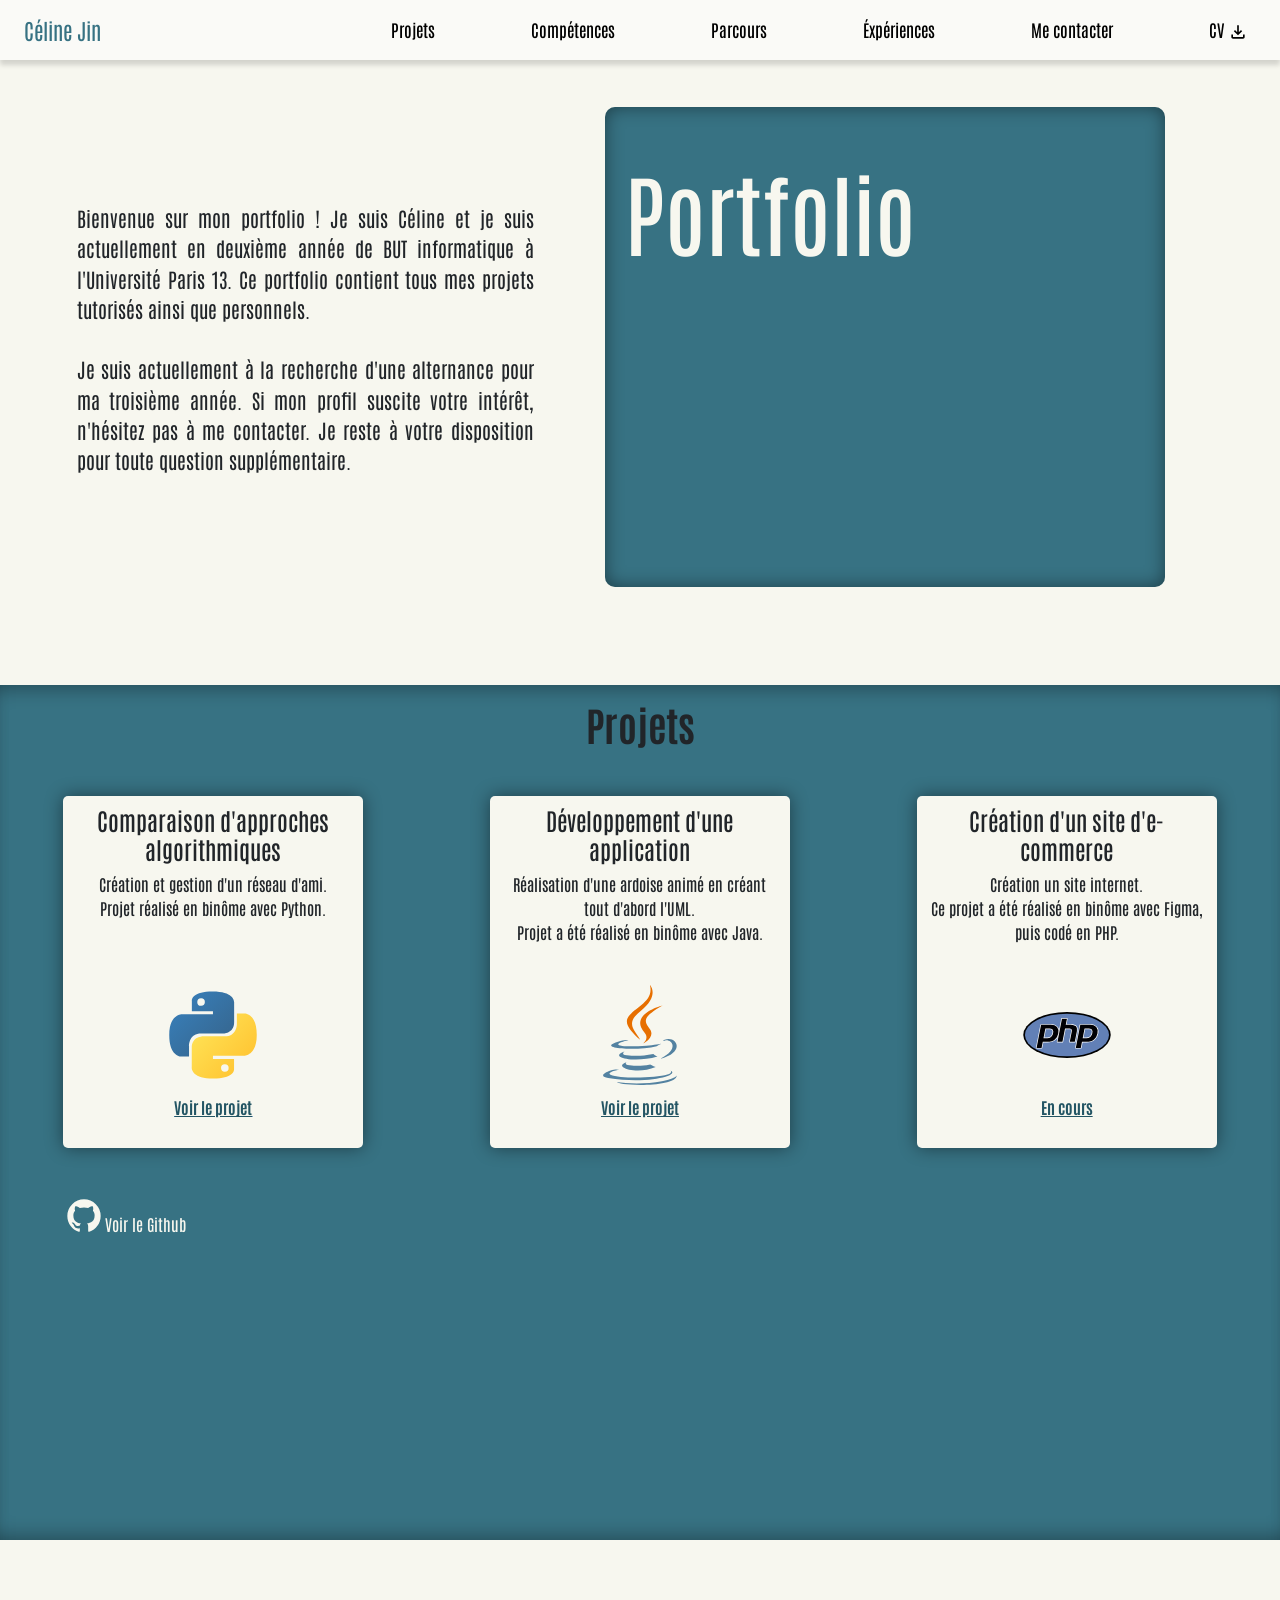
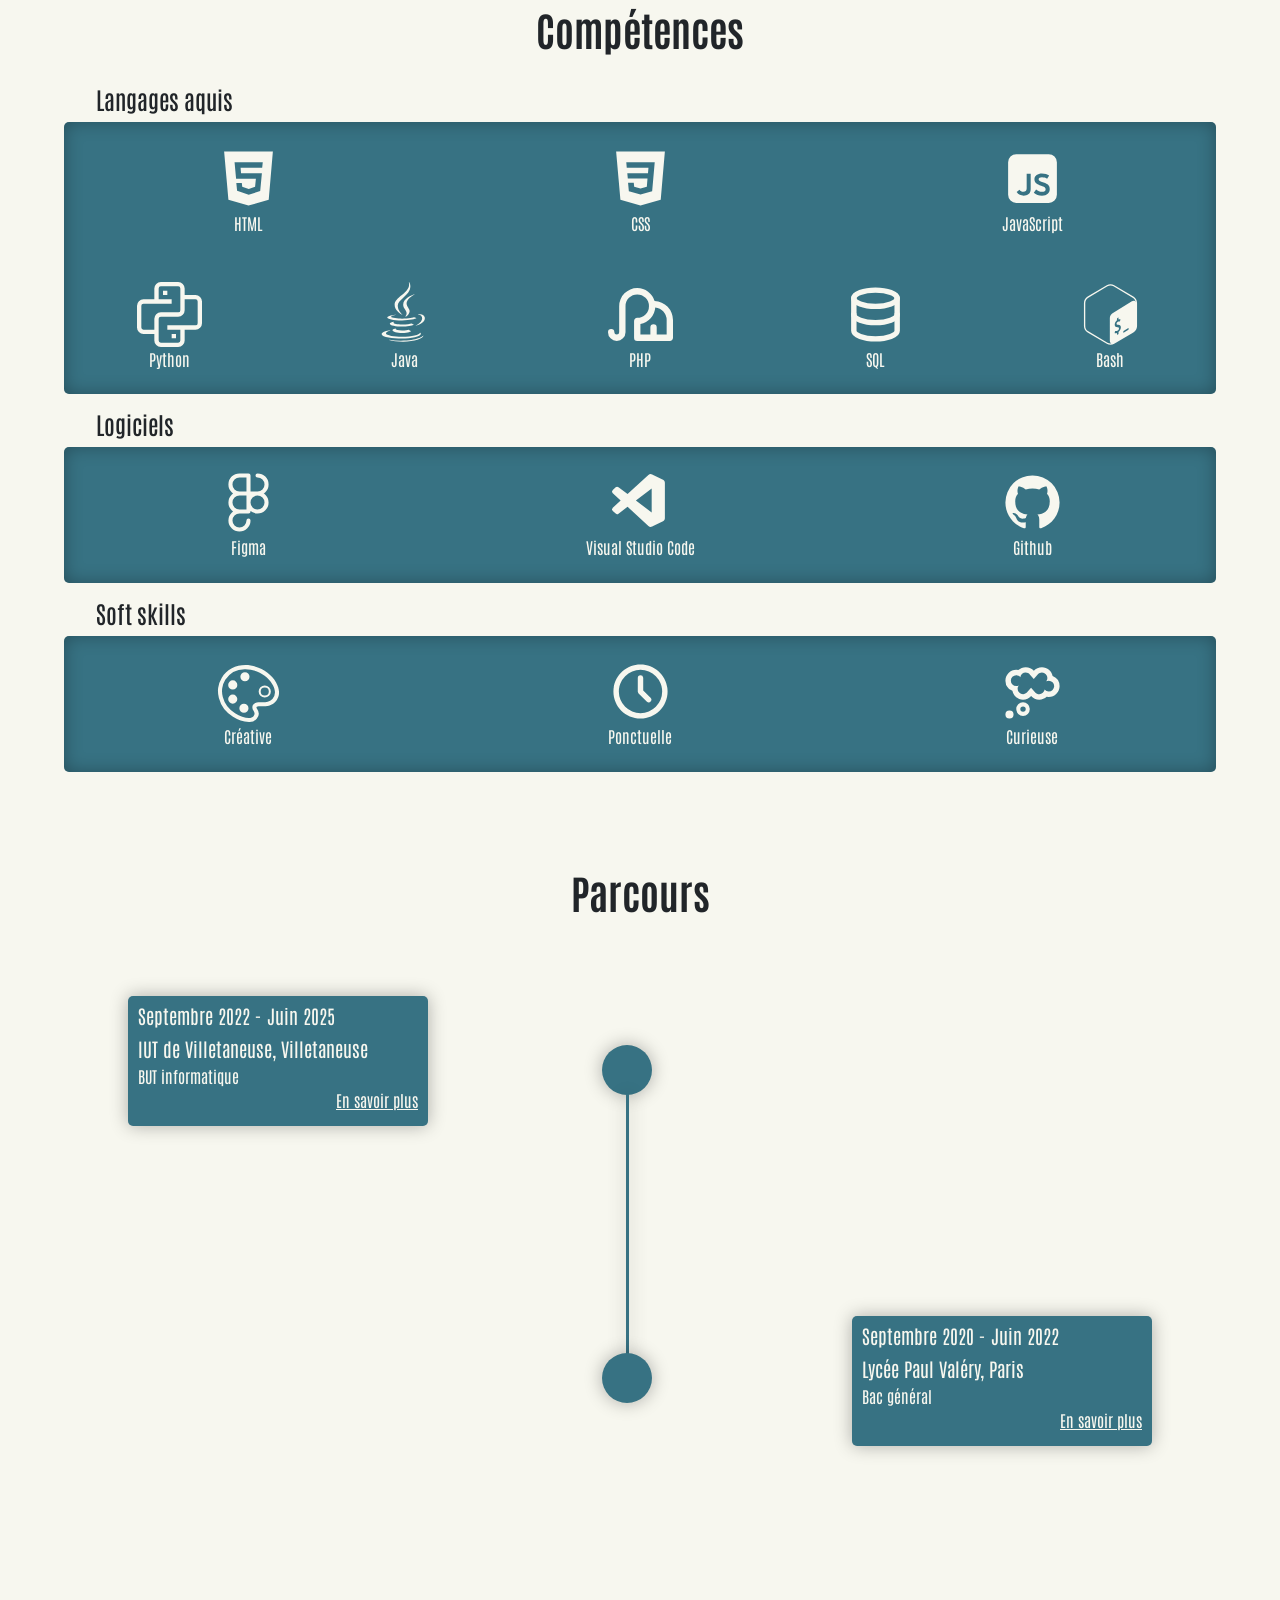
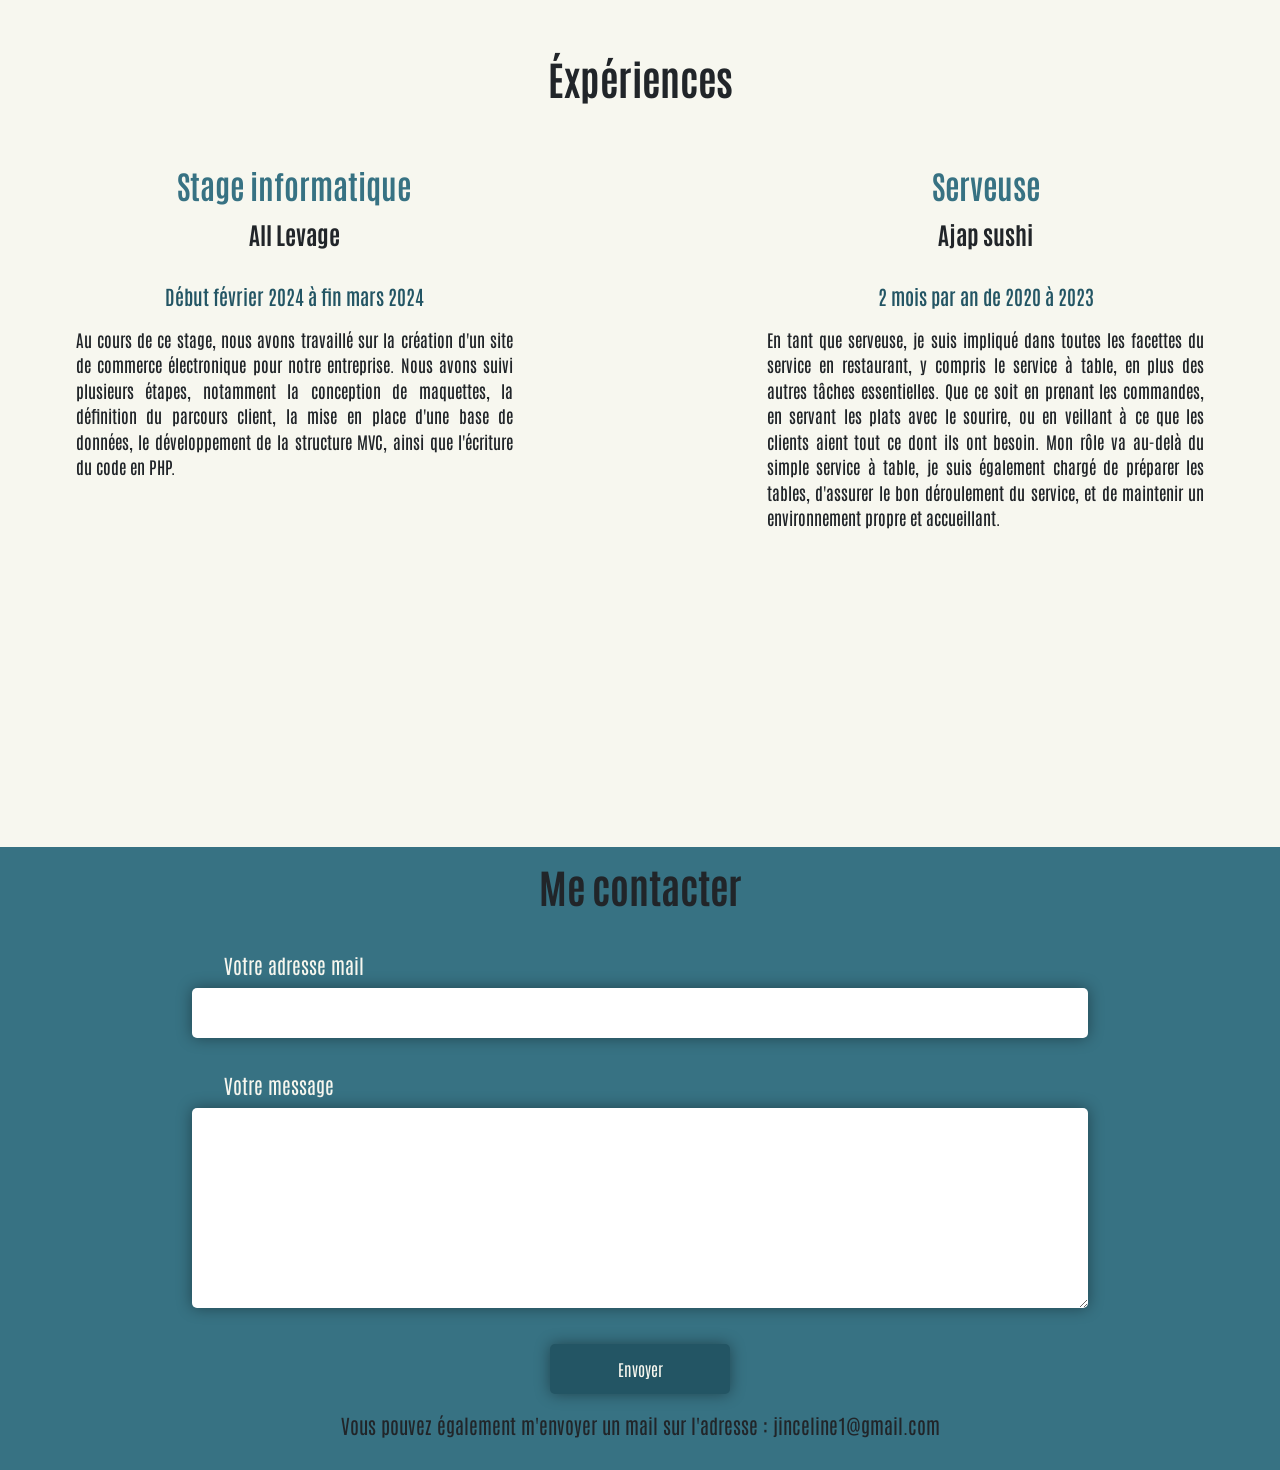
==== index.html @ 1d84874c "Rename portfolio.html to index.html" ====
<!DOCTYPE html>
<html lang="fr">

<head>
    <meta charset="UTF-8">
    <meta name="viewport" content="width=device-width, initial-scale=1.0">
    <link href="https://cdn.jsdelivr.net/npm/bootstrap@5.3.3/dist/css/bootstrap.min.css" rel="stylesheet" integrity="sha384-QWTKZyjpPEjISv5WaRU9OFeRpok6YctnYmDr5pNlyT2bRjXh0JMhjY6hW+ALEwIH" crossorigin="anonymous">
    <link rel="stylesheet" href="Content/style.css">

    <title>Portfolio Céline Jin</title>
    
</head>
<body>
    
<nav class="navbar navbar-expand-lg fixed-top">
    <a href="#top" class="navbar-brand custom-brand">Céline Jin</a>

    <button class="navbar-toggler custom-toggler" type="button" data-bs-toggle="collapse" data-bs-target="#navbarNav" aria-controls="navbarNav" aria-expanded="false" aria-label="Toggle navigation">
        <span class="navbar-toggler-icon"></span>
    </button>

    <div class="collapse navbar-collapse" id="navbarNav">
        <ul class="navbar-nav ms-auto">
            <li class="nav-item">
                <a href="#projects" class="nav-link">Projets</a>
            </li>
            <li class="nav-item">
                <a href="#skills" class="nav-link" >Compétences</a>
            </li>
            <li class="nav-item">
                <a href="#career" class="nav-link">Parcours</a>
            </li>
            <li class="nav-item">
                <a href="#exp" class="nav-link">Éxpériences</a>
            </li>
            <li class="nav-item">
                <a href="#contact" class="nav-link">Me contacter</a>
            </li>
            <li class="nav-item download-cv">
                <a href="Content/cv/CV_CelineJin_BUT_informatique" class="nav-link" download>
                    CV
                    <svg xmlns="http://www.w3.org/2000/svg" viewBox="0 0 24 24" width="20" height="20">
                        <path fill="black" d="m12 16l-5-5l1.4-1.45l2.6 2.6V4h2v8.15l2.6-2.6L17 11zm-6 4q-.825 0-1.412-.587T4 18v-3h2v3h12v-3h2v3q0 .825-.587 1.413T18 20z"/>
                    </svg>
                </a>
            </li>
        </ul>
    </div>
</nav>

    <div class="container-fluid">
        <div id="top"></div>
        <div class="container-about-me">
            <p>Bienvenue sur mon portfolio ! Je suis Céline et je suis actuellement en deuxième année de BUT informatique à l'Université Paris 13. Ce portfolio contient tous mes projets tutorisés ainsi que personnels.<br>
                <br>Je suis actuellement à la recherche d'une alternance pour ma troisième année. Si mon profil suscite votre intérêt, n'hésitez pas à me contacter. Je reste à votre disposition pour toute question supplémentaire.
            </p>
            <div class="deco">
                <h1>Portfolio</h1>
            </div>
        </div>
        <div id="projects"></div>
        <div class="container-projects">
            <h1 class="container-title">Projets</h1>
            <div class="projects">
                <div class="SAE102">
                    <div class="title">
                        <h4>Comparaison d'approches algorithmiques</h4>
                        <p>Création et gestion d'un réseau d'ami.
                            <br> Projet réalisé en binôme avec Python.
                        </p>
                    </div>
                    <div class="project-link">
                        <a href="https://github.com/Psynona/SAE102" target="_blank">
                            <svg xmlns="http://www.w3.org/2000/svg" viewBox="0 0 32 32" width="100"><defs><linearGradient id="vscodeIconsFileTypePython0" x1="-133.268" x2="-133.198" y1="-202.91" y2="-202.84" gradientTransform="matrix(189.38 0 0 189.81 25243.061 38519.17)" gradientUnits="userSpaceOnUse"><stop offset="0" stop-color="#387eb8"/><stop offset="1" stop-color="#366994"/></linearGradient><linearGradient id="vscodeIconsFileTypePython1" x1="-133.575" x2="-133.495" y1="-203.203" y2="-203.133" gradientTransform="matrix(189.38 0 0 189.81 25309.061 38583.42)" gradientUnits="userSpaceOnUse"><stop offset="0" stop-color="#ffe052"/><stop offset="1" stop-color="#ffc331"/></linearGradient></defs><path fill="url(#vscodeIconsFileTypePython0)" d="M15.885 2.1c-7.1 0-6.651 3.07-6.651 3.07v3.19h6.752v1H6.545S2 8.8 2 16.005s4.013 6.912 4.013 6.912H8.33v-3.361s-.13-4.013 3.9-4.013h6.762s3.772.06 3.772-3.652V5.8s.572-3.712-6.842-3.712Zm-3.732 2.137a1.214 1.214 0 1 1-1.183 1.244v-.02a1.214 1.214 0 0 1 1.214-1.214Z"/><path fill="url(#vscodeIconsFileTypePython1)" d="M16.085 29.91c7.1 0 6.651-3.08 6.651-3.08v-3.18h-6.751v-1h9.47S30 23.158 30 15.995s-4.013-6.912-4.013-6.912H23.64V12.4s.13 4.013-3.9 4.013h-6.765S9.2 16.356 9.2 20.068V26.2s-.572 3.712 6.842 3.712h.04Zm3.732-2.147A1.214 1.214 0 1 1 21 26.519v.03a1.214 1.214 0 0 1-1.214 1.214z"/></svg>                            <p>Voir le projet</p>
                        </a>
                    </div>
                </div>
                <div class="SAE201">
                    <div class="title">
                        <h4>Développement d'une application</h4>
                        <p>Réalisation d'une ardoise animé en créant tout d'abord l'UML.
                            <br>Projet a été réalisé en binôme avec Java.
                        </p>
                    </div>
                    <div class="project-link">
                        <a href="https://github.com/Psynona/SAE201" target="_blank">
                            <svg xmlns="http://www.w3.org/2000/svg" viewBox="0 0 256 346" width="100" height="100"><path fill="#5382a1" d="M82.554 267.473s-13.198 7.675 9.393 10.272c27.369 3.122 41.356 2.675 71.517-3.034c0 0 7.93 4.972 19.003 9.279c-67.611 28.977-153.019-1.679-99.913-16.517m-8.262-37.814s-14.803 10.958 7.805 13.296c29.236 3.016 52.324 3.263 92.276-4.43c0 0 5.526 5.602 14.215 8.666c-81.747 23.904-172.798 1.885-114.296-17.532"/><path fill="#e76f00" d="M143.942 165.515c16.66 19.18-4.377 36.44-4.377 36.44s42.301-21.837 22.874-49.183c-18.144-25.5-32.059-38.172 43.268-81.858c0 0-118.238 29.53-61.765 94.6"/><path fill="#5382a1" d="M233.364 295.442s9.767 8.047-10.757 14.273c-39.026 11.823-162.432 15.393-196.714.471c-12.323-5.36 10.787-12.8 18.056-14.362c7.581-1.644 11.914-1.337 11.914-1.337c-13.705-9.655-88.583 18.957-38.034 27.15c137.853 22.356 251.292-10.066 215.535-26.195M88.9 190.48s-62.771 14.91-22.228 20.323c17.118 2.292 51.243 1.774 83.03-.89c25.978-2.19 52.063-6.85 52.063-6.85s-9.16 3.923-15.787 8.448c-63.744 16.765-186.886 8.966-151.435-8.183c29.981-14.492 54.358-12.848 54.358-12.848m112.605 62.942c64.8-33.672 34.839-66.03 13.927-61.67c-5.126 1.066-7.411 1.99-7.411 1.99s1.903-2.98 5.537-4.27c41.37-14.545 73.187 42.897-13.355 65.647c0 .001 1.003-.895 1.302-1.697"/><path fill="#e76f00" d="M162.439.371s35.887 35.9-34.037 91.101c-56.071 44.282-12.786 69.53-.023 98.377c-32.73-29.53-56.75-55.526-40.635-79.72C111.395 74.612 176.918 57.393 162.439.37"/><path fill="#5382a1" d="M95.268 344.665c62.199 3.982 157.712-2.209 159.974-31.64c0 0-4.348 11.158-51.404 20.018c-53.088 9.99-118.564 8.824-157.399 2.421c.001 0 7.95 6.58 48.83 9.201"/></svg>
                            <p>Voir le projet</p>
                        </a>
                    </div>
                </div>
                <div class="allLevage">
                    <div class="title">
                        <h4>Création d'un site d'e-commerce</h4>
                        <p>Création un site internet. 
                            <br>Ce projet a été réalisé en binôme avec Figma, puis codé en PHP.
                        </p>
                    </div>
                    <div class="project-link">
                            <svg xmlns="http://www.w3.org/2000/svg" viewBox="0 0 32 32" width="100"><defs><radialGradient id="vscodeIconsFileTypePhp0" cx="-16.114" cy="20.532" r="18.384" gradientTransform="translate(26.52 -9.307)" gradientUnits="userSpaceOnUse"><stop offset="0" stop-col text-centeror="#fff"/><stop offset=".5" stop-col text-centeror="#4c6b96"/><stop offset="1" stop-col text-centeror="#231f20"/></radialGradient></defs><ellipse cx="16" cy="16" fill="url(#vscodeIconsFileTypePhp0)" rx="14" ry="7.365"/><ellipse cx="16" cy="16" fill="#6280b6" rx="13.453" ry="6.818"/><path fill="#fff" d="m18.725 18.2l.667-3.434a1.752 1.752 0 0 0-.372-1.719a2.929 2.929 0 0 0-2-.525h-1.153l.331-1.7a.219.219 0 0 0-.215-.26h-1.6a.219.219 0 0 0-.215.177l-.709 3.646a2.051 2.051 0 0 0-.477-1.054a2.783 2.783 0 0 0-2.2-.807H7.7a.219.219 0 0 0-.215.177l-1.434 7.38a.219.219 0 0 0 .215.26h1.603a.219.219 0 0 0 .215-.177l.347-1.785h1.2a5.167 5.167 0 0 0 1.568-.2a3.068 3.068 0 0 0 1.15-.689a3.538 3.538 0 0 0 .68-.844l-.287 1.475a.219.219 0 0 0 .215.26h1.6a.219.219 0 0 0 .215-.177l.787-4.051h1.094c.466 0 .6.093.64.133s.1.165.025.569l-.635 3.265a.219.219 0 0 0 .215.26h1.62a.219.219 0 0 0 .207-.18m-7.395-2.834a1.749 1.749 0 0 1-.561 1.092a2.171 2.171 0 0 1-1.315.321h-.712l.515-2.651h.921c.677 0 .949.145 1.059.266a1.181 1.181 0 0 1 .093.972m14.216-2.034a2.783 2.783 0 0 0-2.2-.807h-3.091a.219.219 0 0 0-.215.177l-1.434 7.38a.219.219 0 0 0 .215.26h1.608a.219.219 0 0 0 .215-.177l.347-1.785h1.2a5.167 5.167 0 0 0 1.568-.2a3.068 3.068 0 0 0 1.15-.689a3.425 3.425 0 0 0 1.076-1.927a2.512 2.512 0 0 0-.439-2.232m-1.667 2.034a1.749 1.749 0 0 1-.561 1.092a2.171 2.171 0 0 1-1.318.32h-.71l.515-2.651h.921c.677 0 .949.145 1.059.266a1.181 1.181 0 0 1 .094.973"/><path fill="#000004" d="M10.178 13.908a1.645 1.645 0 0 1 1.221.338a1.34 1.34 0 0 1 .145 1.161a1.945 1.945 0 0 1-.642 1.223a2.361 2.361 0 0 1-1.448.37h-.978l.6-3.089Zm-3.917 6.216h1.608l.381-1.962h1.377a4.931 4.931 0 0 0 1.5-.191a2.84 2.84 0 0 0 1.07-.642a3.207 3.207 0 0 0 1.01-1.808a2.3 2.3 0 0 0-.385-2.044a2.568 2.568 0 0 0-2.035-.732H7.7Zm8.126-9.342h1.6l-.387 1.962h1.421a2.767 2.767 0 0 1 1.85.468a1.548 1.548 0 0 1 .305 1.516l-.667 3.434H16.89l.635-3.265a.886.886 0 0 0-.08-.76a1.121 1.121 0 0 0-.8-.2H15.37l-.822 4.228h-1.6Zm8.34 3.126a1.645 1.645 0 0 1 1.221.338a1.34 1.34 0 0 1 .145 1.161a1.945 1.945 0 0 1-.642 1.223A2.361 2.361 0 0 1 22 17h-.978l.6-3.089Zm-3.917 6.216h1.608l.381-1.962h1.377a4.931 4.931 0 0 0 1.5-.191a2.84 2.84 0 0 0 1.07-.642a3.207 3.207 0 0 0 1.01-1.808a2.3 2.3 0 0 0-.385-2.044a2.568 2.568 0 0 0-2.035-.732h-3.092Z"/></svg>
                            <p>En cours</p>
                    </div>
                </div>
            </div>
            <div class="container-github">
                <svg xmlns="http://www.w3.org/2000/svg" viewBox="0 0 24 24" width="40" height="40">
                    <path fill="#F7F7EF" d="M12 2A10 10 0 0 0 2 12c0 4.42 2.87 8.17 6.84 9.5c.5.08.66-.23.66-.5v-1.69c-2.77.6-3.36-1.34-3.36-1.34c-.46-1.16-1.11-1.47-1.11-1.47c-.91-.62.07-.6.07-.6c1 .07 1.53 1.03 1.53 1.03c.87 1.52 2.34 1.07 2.91.83c.09-.65.35-1.09.63-1.34c-2.22-.25-4.55-1.11-4.55-4.92c0-1.11.38-2 1.03-2.71c-.1-.25-.45-1.29.1-2.64c0 0 .84-.27 2.75 1.02c.79-.22 1.65-.33 2.5-.33c.85 0 1.71.11 2.5.33c1.91-1.29 2.75-1.02 2.75-1.02c.55 1.35.2 2.39.1 2.64c.65.71 1.03 1.6 1.03 2.71c0 3.82-2.34 4.66-4.57 4.91c.36.31.69.92.69 1.85V21c0 .27.16.59.67.5C19.14 20.16 22 16.42 22 12A10 10 0 0 0 12 2"/>
                </svg>
                <p>Voir le Github</p>
            </div>
        </div>
        <!--Skills-->
        <div id="skills"></div>
        <div class="container-skills">
            <h1 class="container-title">Compétences</h1>
            <!--Langages aquis-->
            <div class="langages">
                <h4 class="skill-title">Langages aquis</h4>
                <div class="icon-skill">
                    <div class="row font icons">
                        <div class="col text-center html">
                            <svg xmlns="http://www.w3.org/2000/svg" viewBox="0 0 24 24" width="65"><path fill="#F7F7EF" d="m3 2l1.578 17.824L12 22l7.467-2.175L21 2zm14.049 6.048H9.075l.172 2.016h7.697l-.626 6.565l-4.246 1.381l-4.281-1.455l-.288-2.932h2.024l.16 1.411l2.4.815l2.346-.763l.297-3.005H7.416l-.562-6.05h10.412z"/></svg>                            
                            <p>HTML</p>
                        </div>
                        <div class="col text-center css">
                            <svg xmlns="http://www.w3.org/2000/svg" viewBox="0 0 24 24" width="65"><path fill="#F7F7EF" d="m3 2l1.578 17.834L12 22l7.468-2.165L21 2zm13.3 14.722l-4.293 1.204H12l-4.297-1.204l-.297-3.167h2.108l.15 1.526l2.335.639l2.34-.64l.245-3.05h-7.27l-.187-2.006h7.64l.174-2.006H6.924l-.176-2.006h10.506z"/></svg>
                            <p>CSS</p>
                        </div>
                        <div class="col text-center JS">
                            <svg xmlns="http://www.w3.org/2000/svg" viewBox="0 0 24 24" width="65"><path fill="#F7F7EF" d="M6 3a3 3 0 0 0-3 3v12a3 3 0 0 0 3 3h12a3 3 0 0 0 3-3V6a3 3 0 0 0-3-3zm7.334 13.055c.72.58 1.438.865 2.156.858c.44 0 .778-.08 1.012-.242a.75.75 0 0 0 .341-.66a.971.971 0 0 0-.34-.748c-.235-.205-.679-.41-1.332-.616c-.784-.227-1.39-.52-1.815-.88c-.418-.36-.63-.862-.638-1.507c0-.609.264-1.118.792-1.529c.514-.41 1.17-.616 1.97-.616c1.114 0 2.009.271 2.683.814l-.77 1.199a2.597 2.597 0 0 0-.935-.462a3.211 3.211 0 0 0-.946-.165c-.38 0-.685.07-.913.209c-.227.14-.34.323-.34.55c0 .25.139.462.417.638c.28.169.756.356 1.43.561c.814.242 1.394.565 1.738.968c.345.403.517.917.517 1.54c0 .638-.245 1.188-.737 1.65c-.484.455-1.188.693-2.112.715c-1.21 0-2.222-.363-3.036-1.089zm-5.53.638c.235.147.517.22.847.22c.345 0 .63-.099.858-.297c.227-.205.341-.561.341-1.067v-5.302h1.485v5.588c-.022.865-.271 1.489-.748 1.87a2.466 2.466 0 0 1-.891.484a3.296 3.296 0 0 1-.935.143c-.55 0-1.038-.095-1.463-.286c-.455-.205-.836-.568-1.144-1.089l1.034-.847c.19.257.396.451.616.583"/></svg>
                            <p>JavaScript</p>
                        </div>
                    </div>
                    <div class="row back icons ">
                        <div class="col text-center python">
                            <svg xmlns="http://www.w3.org/2000/svg" viewBox="0 0 15 15" width="65"><path fill="none" stroke="#F7F7EF" d="M6 2.5h1M4.5 4V1.5a1 1 0 0 1 1-1h4a1 1 0 0 1 1 1v5a1 1 0 0 1-1 1h-4a1 1 0 0 0-1 1v5a1 1 0 0 0 1 1h4a1 1 0 0 0 1-1V11M8 4.5H1.5a1 1 0 0 0-1 1v5a1 1 0 0 0 1 1h3m2.5-1h6.5a1 1 0 0 0 1-1v-5a1 1 0 0 0-1-1h-3m-2.5 9h1"/></svg>
                            <p>Python</p>
                        </div>     
                        <div class="col text-center java">
                            <svg xmlns="http://www.w3.org/2000/svg" viewBox="0 0 24 24" width="65"><path fill="#F7F7EF" d="m15.638 4.566l.056.032c-.758.4-2.924 1.69-2.924 3.332c0 .554.317 1.088.614 1.59c.262.442.509.858.509 1.238c0 .957-.933 1.7-1.46 2.042l-.1-.058c.199-.243.444-.65.444-1.084c0-.598-.307-1.076-.618-1.561c-.322-.501-.648-1.01-.648-1.67c0-2.292 3.115-3.522 4.127-3.861m-4.095 1.212c1.253-1.12 2.622-2.344 2.622-4.185c0-.833-.341-1.365-.51-1.578L13.6.046c.04.166.1.472.1.872c0 1.676-1.422 2.85-2.798 3.988C9.611 5.974 8.36 7.008 8.36 8.392c0 1.985 1.958 3.206 2.785 3.722l.063.04l.05-.03a6.17 6.17 0 0 0-.142-.152c-.636-.677-1.602-1.704-1.602-3.275c0-1.103.974-1.974 2.03-2.919m-.452 9.908c1.764 0 2.998-.253 3.546-.408l.832.48c-.793.403-2.551.71-4.382.71c-2.153 0-4.507-.462-4.514-1.078c-.005-.34.765-.566 1.595-.712l.05.029s-.281.101-.278.333c.004.35 1.42.646 3.15.646m-3.529 2.171c0-.407.839-.6 1.223-.677l.05.03c-.066.049-.102.116-.102.173c0 .267.93.511 2.356.511c1.278 0 1.988-.157 2.41-.258l.99.573c-.045.032-1.02.645-3.402.645c-1.731 0-3.525-.432-3.525-.997m8.529-1.728c1.18-.673 2.361-1.469 2.428-2.747c.044-.839-.727-1.454-1.57-1.29l.045-.112v-.002c.212-.064.474-.116.767-.116c.943 0 1.666.565 1.758 1.356c.186 1.586-2.062 2.618-3.321 2.973zm1.975 2.988c.01 1.09-3.698 1.738-7.012 1.767c-2.861.025-7.474-.515-7.484-1.605c-.006-.753 2-1.274 3.09-1.424l.115.065s-1.625.377-1.62 1.062c.006.683 3.425 1.274 5.894 1.253c3.825-.034 6.414-.657 6.72-1.502l.054-.031c.112.082.24.217.243.415M6.43 21.337a25.98 25.98 0 0 0 4.279.325c6.208-.054 7.96-1.58 8.23-1.912l.047.028c-.064 1.208-3.347 2.212-7.396 2.247c-2.061.018-3.937-.22-5.285-.615zm2.602-9.283c-1.079.083-3.396.426-3.396 1.036c0 .462 2.124 1.113 5.452 1.113c2.994 0 4.884-.565 5.325-.78l-.643-.375c-.46.125-2.169.506-4.682.506c-1.48 0-4.03-.273-4.03-.69c0-.374 1.591-.662 2.048-.745l.029-.005z"/></svg>
                            <p>Java</p>
                        </div>
                        <div class="col text-center php">
                            <svg xmlns="http://www.w3.org/2000/svg" viewBox="0 0 16 16" width="65"><path fill="#F7F7EF" d="M7.198 3.06a2.883 2.883 0 0 0-2.886 2.88v6.407A2.155 2.155 0 0 1 2.157 14.5A2.155 2.155 0 0 1 0 12.347a.78.78 0 0 1 1.563 0a.593.593 0 0 0 1.187 0V5.941A4.444 4.444 0 0 1 7.198 1.5a4.449 4.449 0 0 1 4.274 3.206A4.673 4.673 0 0 1 16 9.373a.785.785 0 0 1-.008.114a.784.784 0 0 1 .008.115v4.118c0 .43-.35.78-.781.78H7.198a.78.78 0 0 1-.781-.78V9.602c0-.431.35-.78.78-.78a2.883 2.883 0 0 0 2.886-2.881A2.883 2.883 0 0 0 7.198 3.06m7.248 6.427a.784.784 0 0 1-.008-.114a3.112 3.112 0 0 0-2.805-3.095a4.446 4.446 0 0 1-3.654 4.035v2.627h2.448v-1.737a.78.78 0 0 1 1.563 0v1.737h2.448V9.602c0-.04.002-.077.008-.115"/></svg>
                            <p>PHP</p>
                        </div>
                        <div class="col text-center sql">
                            <svg xmlns="http://www.w3.org/2000/svg" viewBox="0 0 24 24" width="65"><g fill="none" stroke="#F7F7EF" stroke-linecap="round" stroke-linejoin="round" stroke-width="2"><path d="M4 6a8 3 0 1 0 16 0A8 3 0 1 0 4 6"/><path d="M4 6v6a8 3 0 0 0 16 0V6"/><path d="M4 12v6a8 3 0 0 0 16 0v-6"/></g></svg>
                            <p>SQL</p>
                        </div>
                        <div class="col text-center bash">
                            <svg xmlns="http://www.w3.org/2000/svg" viewBox="0 0 128 128" width="65"><path fill="none" d="M-143.76 4.24h119.53v119.53h-119.53z"/><path fill="#F7F7EF" d="M109.01 28.64L71.28 6.24c-2.25-1.33-4.77-2-7.28-2s-5.03.67-7.28 2.01l-37.74 22.4c-4.5 2.67-7.28 7.61-7.28 12.96v44.8c0 5.35 2.77 10.29 7.28 12.96l37.73 22.4c2.25 1.34 4.76 2 7.28 2c2.51 0 5.03-.67 7.28-2l37.74-22.4c4.5-2.67 7.28-7.62 7.28-12.96V41.6c0-5.34-2.77-10.29-7.28-12.96M79.79 98.59l.06 3.22c0 .39-.25.83-.55.99l-1.91 1.1c-.3.15-.56-.03-.56-.42l-.03-3.17c-1.63.68-3.29.84-4.34.42c-.2-.08-.29-.37-.21-.71l.69-2.91c.06-.23.18-.46.34-.6c.06-.06.12-.1.18-.13c.11-.06.22-.07.31-.03c1.14.38 2.59.2 3.99-.5c1.78-.9 2.97-2.72 2.95-4.52c-.02-1.64-.9-2.31-3.05-2.33c-2.74.01-5.3-.53-5.34-4.57c-.03-3.32 1.69-6.78 4.43-8.96l-.03-3.25c0-.4.24-.84.55-1l1.85-1.18c.3-.15.56.04.56.43l.03 3.25c1.36-.54 2.54-.69 3.61-.44c.23.06.34.38.24.75l-.72 2.88c-.06.22-.18.44-.33.58a.8.8 0 0 1-.19.14c-.1.05-.19.06-.28.05c-.49-.11-1.65-.36-3.48.56c-1.92.97-2.59 2.64-2.58 3.88c.02 1.48.77 1.93 3.39 1.97c3.49.06 4.99 1.58 5.03 5.09c.05 3.44-1.79 7.15-4.61 9.41m19.78-5.41c0 .3-.04.58-.29.72l-9.54 5.8c-.25.15-.45.02-.45-.28v-2.46c0-.3.18-.46.43-.61l9.4-5.62c.25-.15.45-.02.45.28zm6.56-55.09l-35.7 22.05c-4.45 2.6-7.73 5.52-7.74 10.89v43.99c0 3.21 1.3 5.29 3.29 5.9c-.65.11-1.32.19-1.98.19c-2.09 0-4.15-.57-5.96-1.64l-37.73-22.4c-3.69-2.19-5.98-6.28-5.98-10.67V41.6c0-4.39 2.29-8.48 5.98-10.67l37.74-22.4c1.81-1.07 3.87-1.64 5.96-1.64s4.15.57 5.96 1.64l37.74 22.4c3.11 1.85 5.21 5.04 5.8 8.63c-1.27-2.67-4.09-3.39-7.38-1.47"/></svg>
                            <p>Bash</p>
                        </div>
                    </div>
                </div>
            </div>
            <!--Logiciels-->
            <div class="logiciels">
                <h4 class="skill-title">Logiciels</h4>
                <div class="icon-skill icons">
                    <div class="row">
                        <div class="col text-center figma">
                            <svg xmlns="http://www.w3.org/2000/svg" viewBox="0 0 24 24" width="65"><path fill="none" stroke="#F7F7EF" stroke-linecap="round" stroke-linejoin="round" stroke-width="1.5" d="M12 8.667H8.667m3.333 0V2H8.667a3.333 3.333 0 0 0 0 6.667m3.333 0v6.666H8.667M12 8.667h3.333m-6.666 0a3.333 3.333 0 0 0 0 6.666m0 0A3.333 3.333 0 1 0 12 18.667m3.333-10a3.333 3.333 0 1 0 0 6.666a3.333 3.333 0 0 0 0-6.666m0 0a3.333 3.333 0 0 0 0-6.667"/></svg>
                            <p>Figma</p>
                        </div>
                        <div class="col text-center vscode">
                            <svg xmlns="http://www.w3.org/2000/svg" viewBox="0 0 16 16" width="65"><path fill="#F7F7EF" d="M10.863 13.92a.805.805 0 0 1-.923-.159L4.816 9.063l-2.232 1.703a.539.539 0 0 1-.691-.031l-.716-.655a.547.547 0 0 1 0-.805L3.112 7.5L1.177 5.725a.547.547 0 0 1 0-.805l.716-.655a.539.539 0 0 1 .691-.03l2.232 1.702L9.94 1.24a.806.806 0 0 1 .923-.158l2.677 1.294c.281.136.46.422.46.736V8h-3.248V4.534L6.864 7.5l3.888 2.966V8H14v3.889c0 .314-.179.6-.46.736z"/></svg>
                            <p>Visual Studio Code</p>
                        </div>
                        <div class="col text-center github">
                            <svg xmlns="http://www.w3.org/2000/svg" viewBox="0 0 24 24" width="65"><path fill="#F7F7EF" d="M12 2A10 10 0 0 0 2 12c0 4.42 2.87 8.17 6.84 9.5c.5.08.66-.23.66-.5v-1.69c-2.77.6-3.36-1.34-3.36-1.34c-.46-1.16-1.11-1.47-1.11-1.47c-.91-.62.07-.6.07-.6c1 .07 1.53 1.03 1.53 1.03c.87 1.52 2.34 1.07 2.91.83c.09-.65.35-1.09.63-1.34c-2.22-.25-4.55-1.11-4.55-4.92c0-1.11.38-2 1.03-2.71c-.1-.25-.45-1.29.1-2.64c0 0 .84-.27 2.75 1.02c.79-.22 1.65-.33 2.5-.33s1.71.11 2.5.33c1.91-1.29 2.75-1.02 2.75-1.02c.55 1.35.2 2.39.1 2.64c.65.71 1.03 1.6 1.03 2.71c0 3.82-2.34 4.66-4.57 4.91c.36.31.69.92.69 1.85V21c0 .27.16.59.67.5C19.14 20.16 22 16.42 22 12A10 10 0 0 0 12 2"/></svg>
                            <p>Github</p>
                        </div>
                    </div>
                </div>
            </div>
            <!--Soft skills-->
            <div class="soft-skills">
                <h4 class="skill-title">Soft skills</h4>
                <div class="icon-skill icons">
                    <div class="row">
                        <div class="col text-center calme">
                            <svg xmlns="http://www.w3.org/2000/svg" viewBox="0 0 32 32" width="65"><g fill="#F7F7EF"><path d="M24 19a3 3 0 1 0 0-6a3 3 0 0 0 0 6m0-1a2 2 0 1 1 0-4a2 2 0 0 1 0 4m-7.5-9.25a2.25 2.25 0 1 1-4.5 0a2.25 2.25 0 0 1 4.5 0m-6 4a2.25 2.25 0 1 1-4.5 0a2.25 2.25 0 0 1 4.5 0M8.25 22a2.25 2.25 0 1 0 0-4.5a2.25 2.25 0 0 0 0 4.5M16 24.25a2.25 2.25 0 1 1-4.5 0a2.25 2.25 0 0 1 4.5 0"/><path d="M16.2 31a16.717 16.717 0 0 1-7.84-2.622a15.045 15.045 0 0 1-6.948-9.165A13.032 13.032 0 0 1 2.859 9.22c3.757-6.2 12.179-8.033 19.588-4.256c4.419 2.255 7.724 6.191 8.418 10.03a6.8 6.8 0 0 1-1.612 6.02c-2.158 2.356-4.943 2.323-6.967 2.3h-.007c-1.345-.024-2.185 0-2.386.4c.07.308.192.604.36.873a3.916 3.916 0 0 1-.209 4.807A4.7 4.7 0 0 1 16.2 31M14.529 5a11.35 11.35 0 0 0-9.961 5.25a11.048 11.048 0 0 0-1.218 8.473a13.03 13.03 0 0 0 6.03 7.934c3.351 1.988 7.634 3.3 9.111 1.473c.787-.968.537-1.565-.012-2.622a2.843 2.843 0 0 1-.372-2.7c.781-1.54 2.518-1.523 4.2-1.5c1.835.025 3.917.05 5.472-1.649a4.909 4.909 0 0 0 1.12-4.314c-.578-3.2-3.536-6.653-7.358-8.6a15.482 15.482 0 0 0-7.01-1.74z"/></g></svg>
                            <p>Créative</p>
                        </div>
                        <div class="col text-center ponctuelle">
                            <svg xmlns="http://www.w3.org/2000/svg" viewBox="0 0 24 24" width="65"><g fill="none"><path d="M24 0v24H0V0zM12.593 23.258l-.011.002l-.071.035l-.02.004l-.014-.004l-.071-.035c-.01-.004-.019-.001-.024.005l-.004.01l-.017.428l.005.02l.01.013l.104.074l.015.004l.012-.004l.104-.074l.012-.016l.004-.017l-.017-.427c-.002-.01-.009-.017-.017-.018m.265-.113l-.013.002l-.185.093l-.01.01l-.003.011l.018.43l.005.012l.008.007l.201.093c.012.004.023 0 .029-.008l.004-.014l-.034-.614c-.003-.012-.01-.02-.02-.022m-.715.002a.023.023 0 0 0-.027.006l-.006.014l-.034.614c0 .012.007.02.017.024l.015-.002l.201-.093l.01-.008l.004-.011l.017-.43l-.003-.012l-.01-.01z"/><path fill="#F7F7EF" d="M12 2c5.523 0 10 4.477 10 10s-4.477 10-10 10S2 17.523 2 12S6.477 2 12 2m0 2a8 8 0 1 0 0 16a8 8 0 0 0 0-16m0 2a1 1 0 0 1 .993.883L13 7v4.586l2.707 2.707a1 1 0 0 1-1.32 1.497l-.094-.083l-3-3a1 1 0 0 1-.284-.576L11 12V7a1 1 0 0 1 1-1"/></g></svg>
                            <p>Ponctuelle</p>
                        </div>
                        <div class="col text-center curieuse">
                            <svg xmlns="http://www.w3.org/2000/svg" viewBox="0 0 24 24" width="65"><path fill="#F7F7EF" d="M3.5 19A1.5 1.5 0 0 1 5 20.5A1.5 1.5 0 0 1 3.5 22A1.5 1.5 0 0 1 2 20.5A1.5 1.5 0 0 1 3.5 19m5-3a2.5 2.5 0 0 1 2.5 2.5A2.5 2.5 0 0 1 8.5 21A2.5 2.5 0 0 1 6 18.5A2.5 2.5 0 0 1 8.5 16m6-1c-1.19 0-2.27-.5-3-1.35c-.73.85-1.81 1.35-3 1.35c-1.96 0-3.59-1.41-3.93-3.26A4.02 4.02 0 0 1 2 8a4 4 0 0 1 4-4l.77.07C7.5 3.41 8.45 3 9.5 3c1.19 0 2.27.5 3 1.35c.73-.85 1.81-1.35 3-1.35c1.96 0 3.59 1.41 3.93 3.26A4.02 4.02 0 0 1 22 10a4 4 0 0 1-4 4l-.77-.07c-.73.66-1.68 1.07-2.73 1.07M6 6a2 2 0 0 0-2 2a2 2 0 0 0 2 2c.33 0 .64-.08.92-.22A2 2 0 0 0 6.5 11a2 2 0 0 0 2 2c.6 0 1.14-.27 1.5-.69l1.47-1.68L13 12.34c.38.4.91.66 1.5.66c1 0 1.83-.74 2-1.7c.34.43.89.7 1.5.7a2 2 0 0 0 2-2a2 2 0 0 0-2-2c-.33 0-.64.08-.92.22A2 2 0 0 0 17.5 7a2 2 0 0 0-2-2c-.59 0-1.12.26-1.5.66l-1.53 1.71L11 5.69c-.36-.42-.9-.69-1.5-.69c-1 0-1.83.74-2 1.7C7.16 6.27 6.61 6 6 6m2.5 11.5a1 1 0 0 0-1 1a1 1 0 0 0 1 1a1 1 0 0 0 1-1a1 1 0 0 0-1-1"/></svg>
                            <p>Curieuse</p>
                        </div>
                    </div>
                </div>
            </div>
        </div>
        <!--Parcours-->
        <div id="career"></div>
        <div class="container-school">
            <h1 class="container-title">Parcours</h1>
            <div class="deco">
                <div class="circle circle1"></div>
                <div class="line"></div>
                <div class="circle circle2"></div>
            </div>
            <div class="career">
                <div class="but">
                    <div class="but-info school">
                        <p class="date">Septembre 2022 - Juin 2025</p>
                        <p class="establishment">IUT de Villetaneuse, Villetaneuse</p>
                        <p class="degree">BUT informatique</p>
                        <p class="more">En savoir plus</p>
                    </div>
                    <div class="but-details details">
                        <p>Programme du BUT informatique :</p>
                        <ul>
                            <li><p>Algorithmique et programmation</p></li>
                            <li><p>Architecture, systèmes et réseaux</p></li>
                            <li><p>Outils et modèles du génie logiciel</p></li>
                            <li><p>Mathématiques</p></li>
                            <li><p>Économie</p></li>
                            <li><p>Expression et communication</p></li>
                            <li><p>Gestions des organisations</p></li>
                            <li><p>Anglais</p></li>
                        </ul>
                    </div>
                </div>
                
                <div class="high-school">
                    <div class="high-school-info school">
                        <p class="date">Septembre 2020 - Juin 2022</p>
                        <p class="establishment">Lycée Paul Valéry, Paris</p>
                        <p class="degree">Bac général</p>
                        <p class="more">En savoir plus</p>
                    </div>
                    <div class="high-school-details details">
                        <p>Spécialités :</p>
                        <ul>
                            <li>
                                <p>Arts plastiques</p>
                                <ul class="details-list">
                                    <li><p>Exercices pratiques</p></li>
                                    <li><p>Construction d'une culture artistique</p></li>
                                </ul>
                            </li>
                            <li>
                                <p>Numérique et Sciences informatique</p>
                                <ul class="details-list">
                                    <li><p>Langages, programmation et algorithmique</p></li>
                                    <li><p>Structures de données</p></li>
                                    <li><p>Bases de données</p></li>
                                    <li><p>Architectures matérielles, systèmes d'exploitation et réseaux</p></li>
                                    <li><p>Programmation avancée et algorithmique</p></li>
                                </ul>
                            </li>
                        </ul>
                        <p>Option :</p>
                        <ul>
                            <li>
                                <p>Mathématiques complémentaires</p>
                                <ul class="details-list">
                                    <li><p>Analyse</p></li>
                                    <li><p>Probabilités et statistiques</p></li>
                                    <li><p>Algorithmique et programmation</p></li>
                                    <li><p>Vocabulaire ensembliste et logique</p></li>
                                </ul>
                            </li>
                        </ul>

                    </div>
                </div>
            </div>
        </div>
        <!--Exp-->
        <div id="exp"></div>
        <div class="container-exp">
            <h1 class="container-title">Éxpériences</h1>
            <div class="exp">
                <div class="all">
                    <h2 class="title">Stage informatique</h2>
                    <h4 class="business">All Levage</h4>
                    <p class="date">Début février 2024 à fin mars 2024</p>
                    <p class="tasks">Au cours de ce stage, nous avons travaillé sur la création d'un site de commerce électronique pour notre entreprise. Nous avons suivi plusieurs étapes, notamment la conception de maquettes, la définition du parcours client, la mise en place d'une base de données, le développement de la structure MVC, ainsi que l'écriture du code en PHP.</p>
                </div>
                <div class="ajap">
                    <h2 class="title">Serveuse</h2>
                    <h4 class="business">Ajap sushi</h4>
                    <p class="date">2 mois par an de 2020 à 2023</p>
                    <p class="tasks">En tant que serveuse, je suis impliqué dans toutes les facettes du service en restaurant, y compris le service à table, en plus des autres tâches essentielles. Que ce soit en prenant les commandes, en servant les plats avec le sourire, ou en veillant à ce que les clients aient tout ce dont ils ont besoin. Mon rôle va au-delà du simple service à table, je suis également chargé de préparer les tables, d'assurer le bon déroulement du service, et de maintenir un environnement propre et accueillant.</p>
                </div>
                
            </div>
        </div>
        <!--Contact-->
        <div id="contact"></div>
        <div class="container-contact">
            <h1 class="container-title">Me contacter</h1>
            <div class="form-contact">
                <form action="https://formspree.io/f/xrgnrkad" method="POST">
                    <label>Votre adresse mail</label>
                        <input type="email" name="email">
                    
                    <label>Votre message</label>
                        <textarea name="message"></textarea>
                    
                    <button type="submit">Envoyer</button>
                </form>
            </div>
            <p>Vous pouvez également m'envoyer un mail sur l'adresse : <span class="mail" onclick="copy()">jinceline1@gmail.com</span>
                <br><span class="copied">(Adresse mail copié !)</span></p>
        </div>
    </div>

    <script src="https://code.jquery.com/jquery-3.5.1.slim.min.js"></script>
    <script src="https://cdn.jsdelivr.net/npm/@popperjs/core@2.5.4/dist/umd/popper.min.js"></script>
    <script src="https://cdn.jsdelivr.net/npm/bootstrap@5.3.3/dist/js/bootstrap.bundle.min.js" integrity="sha384-YvpcrYf0tY3lHB60NNkmXc5s9fDVZLESaAA55NDzOxhy9GkcIdslK1eN7N6jIeHz" crossorigin="anonymous"></script>
    <script src="Content/script.js"></script>
</body>
</html>
---- Content/style.css ----
@import url('https://fonts.googleapis.com/css2?family=Antonio:wght@100..700&display=swap');

* {
    font-family: "Antonio";
    margin: 0;
    padding: 0;
    box-sizing: border-box;
}
body {
    background-color: #F7F7EF;
    
}
.container-fluid {
    padding-right: 0;
    padding-left: 0;
    scroll-snap-type: y proximity;
}

.container-title {
    font-weight: bold;
    text-align: center;
}

/*Navbar*/
.navbar {
    background-color: #fafaf7;
    box-shadow: 0 5px 5px rgba(0, 0, 0, 0.15);
    height: 60px;
    padding-top: 0.5rem;
    transition: height 0.2s cubic-bezier(0.22, 0.19, 0.62, 1.14), padding-top 0.2s cubic-bezier(0.22, 0.19, 0.62, 1.14);
}

.navbar-scrolled {
    height: 50px; 
    padding-top: 0.2rem;
}

.navbar .nav-link{
    margin-left: 5rem;
}
.navbar a {
    font-size: 25px;
    color : #377283;
}
.navbar #navbarNav a{
    color: black;
    font-weight: 500;
    font-size: 17px;
}
.navbar .custom-brand {
    margin-left: 1.5rem;
    font-size: 22px;
    transition: scrollspy 0.03s;
}
.navbar .custom-brand:hover, .navbar .custom-brand:focus {
    color: #377283;
}
.navbar .download-cv {
    display: flex;
    margin-right: 1.5rem;
}
.navbar .custom-toggler {
    margin-right: 1.5rem;
}

.navbar .custom-toggler:focus {
    outline: none;
    box-shadow: none;
}

.navbar-collapse.show {
    background-color: #fafaf7;
    box-shadow: 0 5px 5px rgba(0, 0, 0, 0.15);

}
.navbar-collapse.collapsing {
    background-color: #fafaf7; 
    box-shadow: 0 5px 5px rgba(0, 0, 0, 0.15);
}

/*About me*/
.container-about-me {
    width: 85%;
    display: flex;
    justify-content: space-between;
    align-items: center;
    margin-left: 6%;
    margin-right: 5%;
    margin-bottom: 3rem;
}
.container-about-me .deco {
    background-color: #377283;
    width: 35rem;
    height: 30rem;
    border-radius: 10px;
    padding: 20px;
    box-shadow: inset 0 0 18px rgba(0, 0, 0, 0.45);
}
.container-about-me .deco h1 {
    color: #F7F7EF;
    font-size: 90px;
    margin-top: 30px;
}
.container-about-me p {
    width: 42% ;
    margin-right: 2%;
    text-align: justify;
    font-size: calc(0.3rem + 1.2vw);
}

@media (max-width: 992px) { 
    .container-about-me p {
        position: absolute;
        font-size: calc(0.5rem + 1.6vw);
        width: 50%;
        left: 35%;
        margin-bottom: 0;
        color: #F7F7EF;
    }
    .container-about-me .deco {
        width: 100%;
        height: 25rem;
        padding: 3%;
    }

    .container-about-me .deco h1 {
        font-size: calc(1.1rem + 1.5vw);
        margin:0;
    }
}

/*Projects*/
.container-projects {
    margin: 0;
    height: 95vh;
    text-align: center;
    background-color: #377283;
    width: 100%;
    padding-top: 15px;
    box-shadow: inset 0px 15px 18px -10px rgba(0,0,0,0.30),inset 0px -15px 18px -10px rgba(0,0,0,0.30);
}
.container-projects .projects {
    margin-top: 3rem;
    display: flex;
    align-items: center;
    justify-content: space-around;
}
.container-projects p {
    font-weight: 500;
}
.container-projects .projects>div {
    background-color: #F7F7EF;
    width: 300px;
    height: 22rem;
    padding: 10px;
    border-radius: 5px;
    box-shadow: 0 0 18px rgba(0, 0, 0, 0.45);
}
.container-projects .title {
    height: 7rem;
}
.container-projects .project-link {
    position: relative;
    transform: translate(0 ,50%);
    cursor: pointer;
    margin: auto;
    width: 6.25rem;
}
.container-projects .project-link p {
    margin-top: 0.625rem;
    color:#235564;
    font-weight: bold;
    text-decoration-line: underline;
}

.container-projects .container-github {
    display: flex;
    align-items: end;
    margin-top: 3rem;
    margin-left: 4rem;
    cursor: pointer;
    color: #F7F7EF;
}
.container-projects .container-github p {
    margin-bottom: 0;
    margin-left: 0.09rem;
    margin-bottom: 0;
}

@media (max-width: 990px) {
    .container-projects {
        height: auto ;
    }
    .container-projects .projects {
        display: block;
        padding-left: 5%;
        padding-right: 5%;
    }
    .container-projects .projects>div {
        height: 200px;
        margin-top: 2.2rem;
        width: 100%;
        display: flex;
        align-items: center;
        justify-content: space-between;
    }
    .container-projects .title {
        width: 50%;
        height: auto;
        margin-top: 1rem;
    }
    .container-projects .title h4{
        font-size: calc(1rem + 1vw);
    }
    .container-projects .project-link {
        transform: translate(0);
    }
    .container-projects .container-github {
        margin-top: 0.625rem;
        height: 5rem;
    }
}

/*Skills*/

.container-skills {
    padding: 15px 5%;
}

.container-skills .langages{
    margin-top: 2rem;
}

.container-skills>div {
    margin-bottom: 1rem;
}

.container-skills .icon-skill {
    width: 100%;
    border-radius: 5px;
    background-color: #377283;
    box-shadow: inset 0 0 18px rgba(0, 0, 0, 0.3);        

}

.container-skills .skill-title {
    margin-left: 2rem;
}
.container-skills .icons div>p {
    margin-bottom: 0;
}



.container-skills .row>div {
    margin: 2% 3%;
    color:#F7F7EF;
}

/*Career*/
.container-school {
    padding: 15px 0;
    margin-bottom: 8rem;
    height: auto;
    transition: height 0.5s ease;
}

.container-school h1 {
    margin-bottom: 5rem;
}

.container-school .career {
    display: flex;
    justify-content: space-between;
    padding: 0 10%;
}

.container-school .career .school{
    box-shadow: 0 0 18px rgba(0, 0, 0, 0.3);
}

.container-school .school{
    width: 300px;
    height: 130px;
    padding: 6px 10px;
    border-radius: 5px;
    background-color: #377283;
}

.container-school .school>p {
    width: auto;
    color: #F7F7EF;
    margin-bottom: 0;
}

.container-school .school .date, .container-school .school .establishment {
    font-size: calc(14px + 0.4vw);
}

.container-school .school .date {
    margin-bottom: 5px;
}

.container-school .school .more {
    text-decoration-line: underline;
    text-align: right;
    cursor: pointer;
}

.container-school .but {
    width: 40%;
}

.container-school .high-school {
    display: flex;
    flex-direction: column-reverse;
    margin-top: 20rem;
    transition: margin-top 0.5s ease;
}

.container-school .but-details {
    width: 350px;
    margin-top: 2rem;
    height: 0px;
    overflow: hidden;
    transition: height 0.5s ease;
}


.container-school .high-school-details {
    width: 300px;
    height: 300px;
    overflow: hidden;
    transition: height 0.5s ease;
    text-align: justify;
}

.container-school .details>p {
    text-decoration-line: underline;
} 

.container-school  ul{
    display: inline-block;
    text-align: left;
    margin-left: 1rem;
}

.container-school li>p {
    margin-bottom: 0.5rem;
}

.container-school .details-list {
    margin-left: -10px;
}

.container-school .deco {
    position: absolute;
    left: 47%;
    margin-top: 3rem;
}
.container-school .deco .circle{
    width: 50px;
    height: 50px;
    border-radius: 50%;
    background-color: #377283;
    box-shadow: 0 0 18px rgba(0, 0, 0, 0.3);
    position: relative;
}

.container-school .deco .circle1 {
    position: relative;
    top: 1px;
}

.container-school .deco .circle2 {
    position: relative;
    top: -1px;
}

.container-school .deco .line {
    width: 3px;
    height: 260px;
    background-color: #377283;
    box-shadow: 0 0 18px rgba(0, 0, 0, 0.3);
    position: relative;
    left: 24.5px;
    transition: height 0.5s ease;
}

@media (max-width: 900px) {
    .container-school {
        margin-bottom: 0;
    }
    .container-school .deco{
        display: none;
    }
    .container-school .career {
        display: block;
    }
    .container-school .but, .container-school .high-school {
        width: 300px;
        margin: auto;
    }
    .container-school .high-school {
        flex-direction:column;
    }

    
}

/*Experience*/
.container-exp {
    height: 70vh;
    padding: 15px 0;
    margin-bottom: 8rem;
}
.container-exp .title {
    color: #377283;
    font-weight: 650;
}
.container-exp .exp {
    display: flex;
    align-items: start;
    padding: 0 5%;
    justify-content: space-between;
    margin-top: 4rem;

}
.container-exp .exp>div {
    width: 40%;
}
.container-exp .title, .container-exp .business {
    text-align: center;
}
.container-exp .business{
    margin-bottom: 2rem;
    margin-top: 1rem;
    font-weight: bold;
}
.container-exp .date {
    font-size: 20px;
    font-weight: 600;
    text-align: center;
    color: #235564;
}
.container-exp .exp .tasks {
    text-align: justify;
    width: 95%;
    margin: auto;
    font-weight: 500;
    font-size: 17px;
}

@media (max-width: 900px) {
    .container-exp {
        height: auto;
    }
    .container-exp .exp {
        display: grid;
        place-items: center;
        
    }
    .container-exp>div>:nth-child(2) {
        margin-top: 15%;
    }
    .container-exp .exp>div {
        width: 90%;
    }
    
}

/*Contact*/
.container-contact {
    height: auto;
    padding-top: 15px;
    background-color: #377283;
    text-align: center;
    padding-left: 15%;
    padding-right: 15%;
}

.container-contact label {
    width: 100%;
    margin-top: 2rem;
    font-size: 20px;
    margin-left: 2rem;
    margin-bottom: 0.5rem;
    color: #F7F7EF;
    text-align: start;
}
.container-contact .form-contact input, .container-contact .form-contact textarea{
    width: 100%;
    border: none;
    border-radius: 5px;
    box-shadow: 0 0 15px rgba(0, 0, 0, 0.4);
    padding: 0 2%;
}
.container-contact .form-contact input, .container-contact .form-contact textarea:focus{
    outline: none;
}
.container-contact .form-contact textarea {
    padding-top: 2%;
}
.container-contact .form-contact input {
    height: 50px;
}

.container-contact .form-contact textarea {
    height: 200px;
}
.container-contact .form-contact button {
    margin-top: 2rem;
    margin-bottom: 1rem;
    width: 20%;
    height: 50px;
    border: none;
    border-radius: 5px;
    background-color: #235564;
    color: #F7F7EF;
    box-shadow: 0 0 15px rgba(0, 0, 0, 0.4);
    transition: all 0.3s ease;
}

.container-contact .form-contact button:hover {
    background-color: #1C4A57;
    color: #ececd9;

}
.container-contact .form-contact button:active {
    width: 19%;
    height: 45px;
    font-size: 12px;
}
.container-contact>p {
    font-size: 20px;
    margin-bottom: 0;
    
}
.container-contact>p .mail {
    cursor: pointer;
}
.container-contact>p .mail:hover {
    color: #F7F7EF;
}
.container-contact>p .copied {
    visibility: hidden;

}

/*Other*/
#projects, #skills, #career, #contact, #exp{
    height: 50px;
    scroll-snap-align: start;
}

#top {
    height: 6.7rem;
}
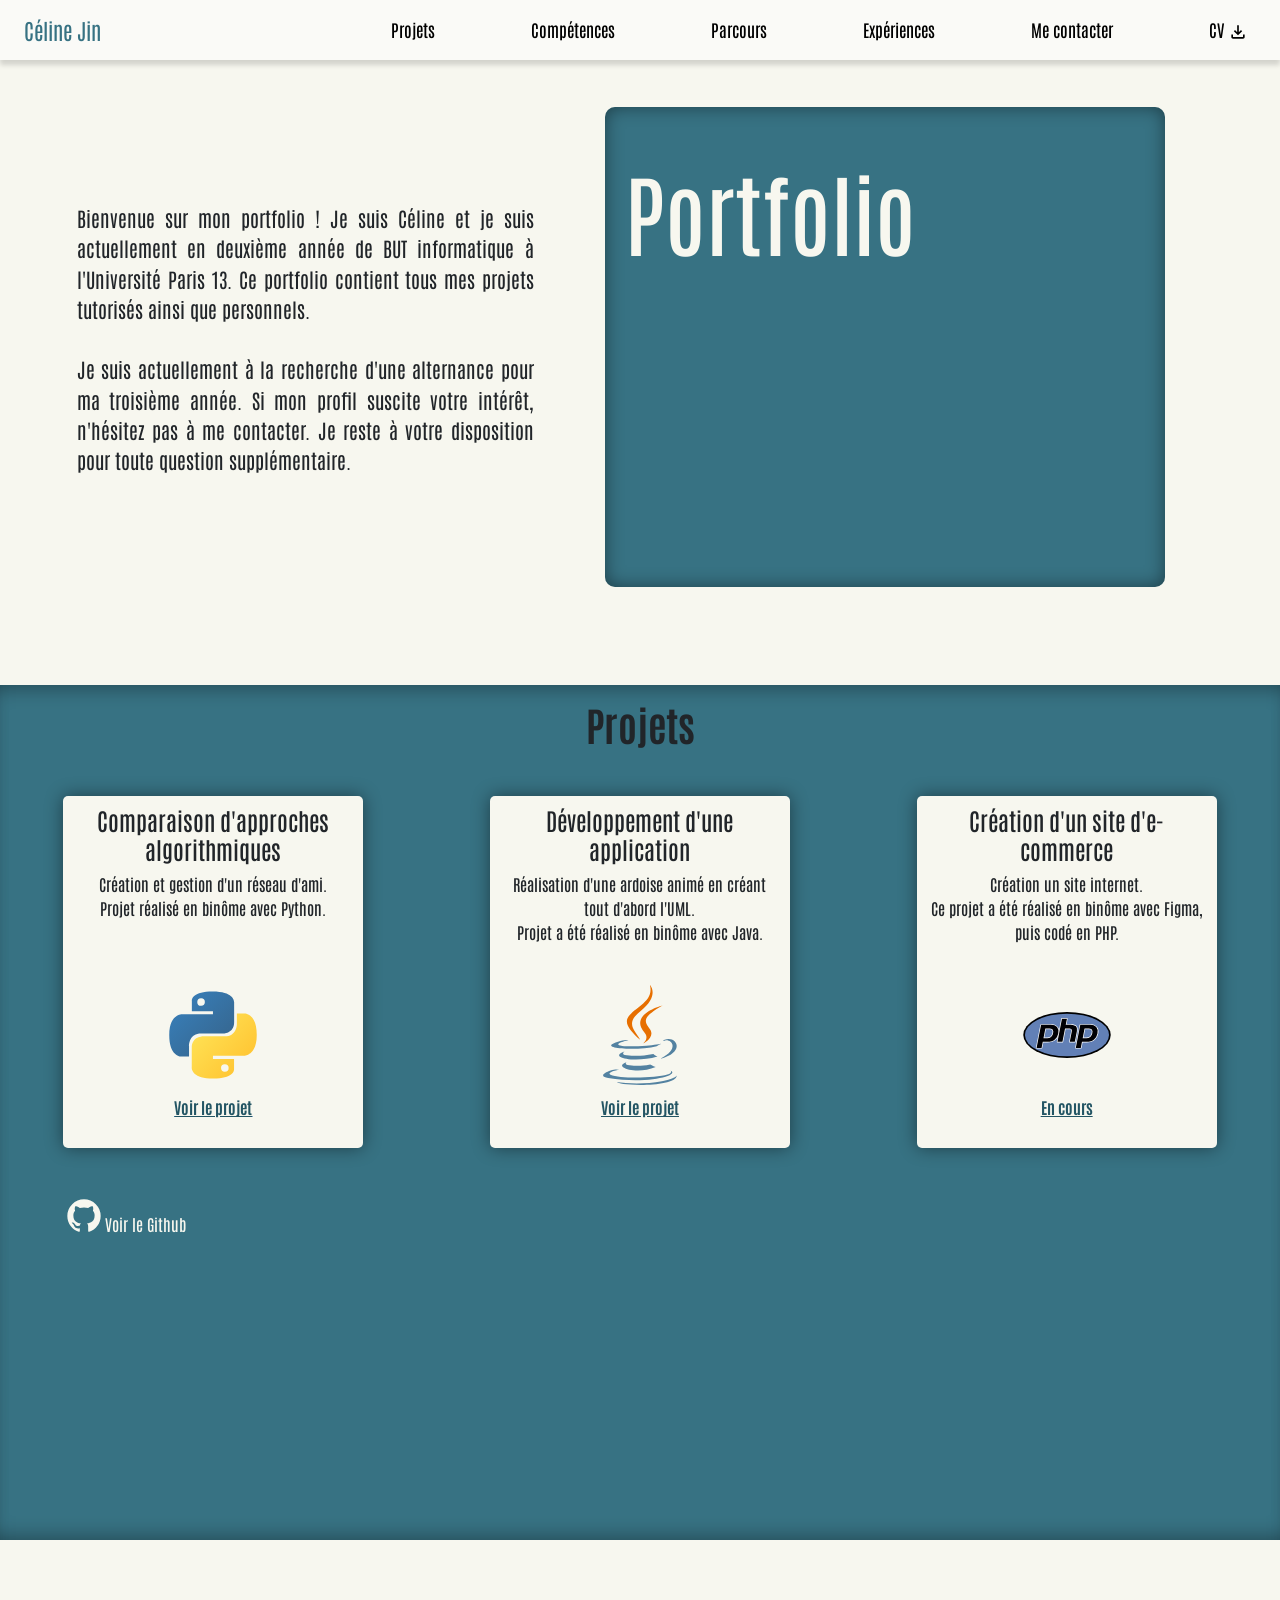
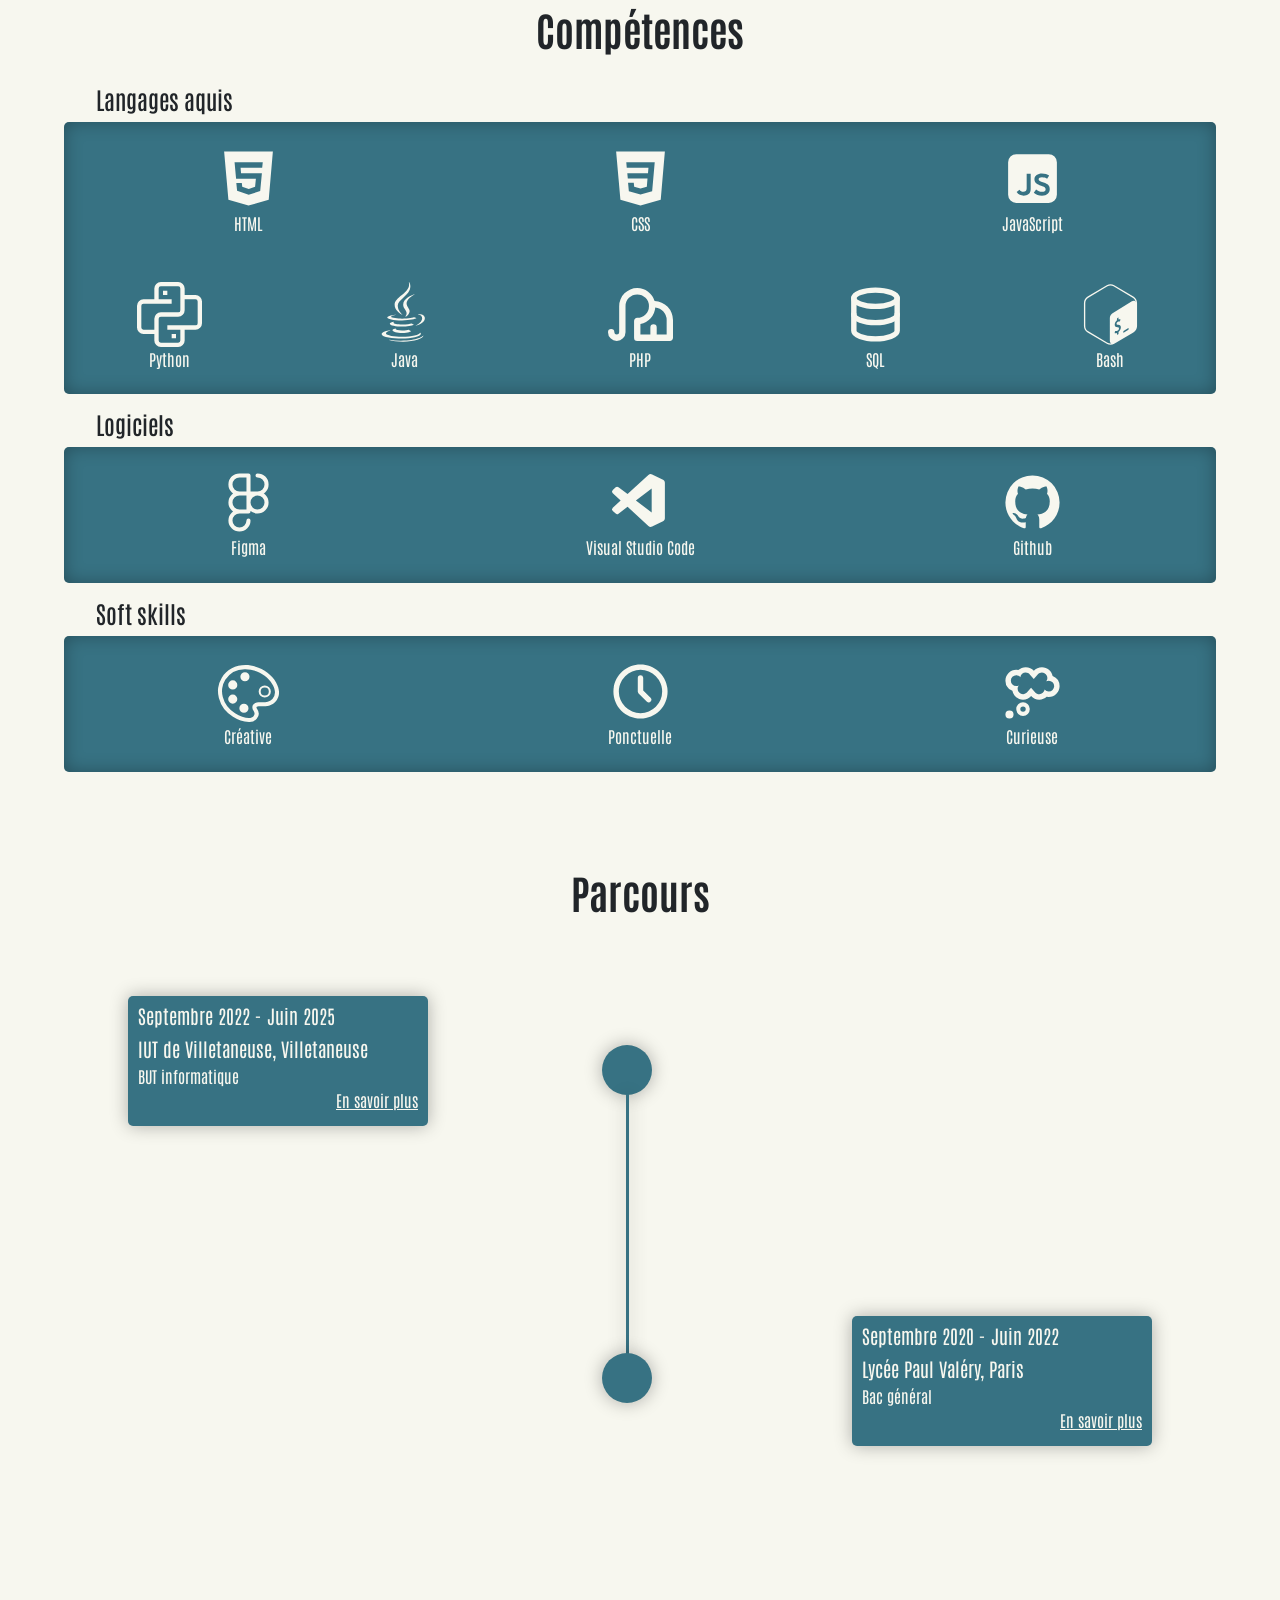
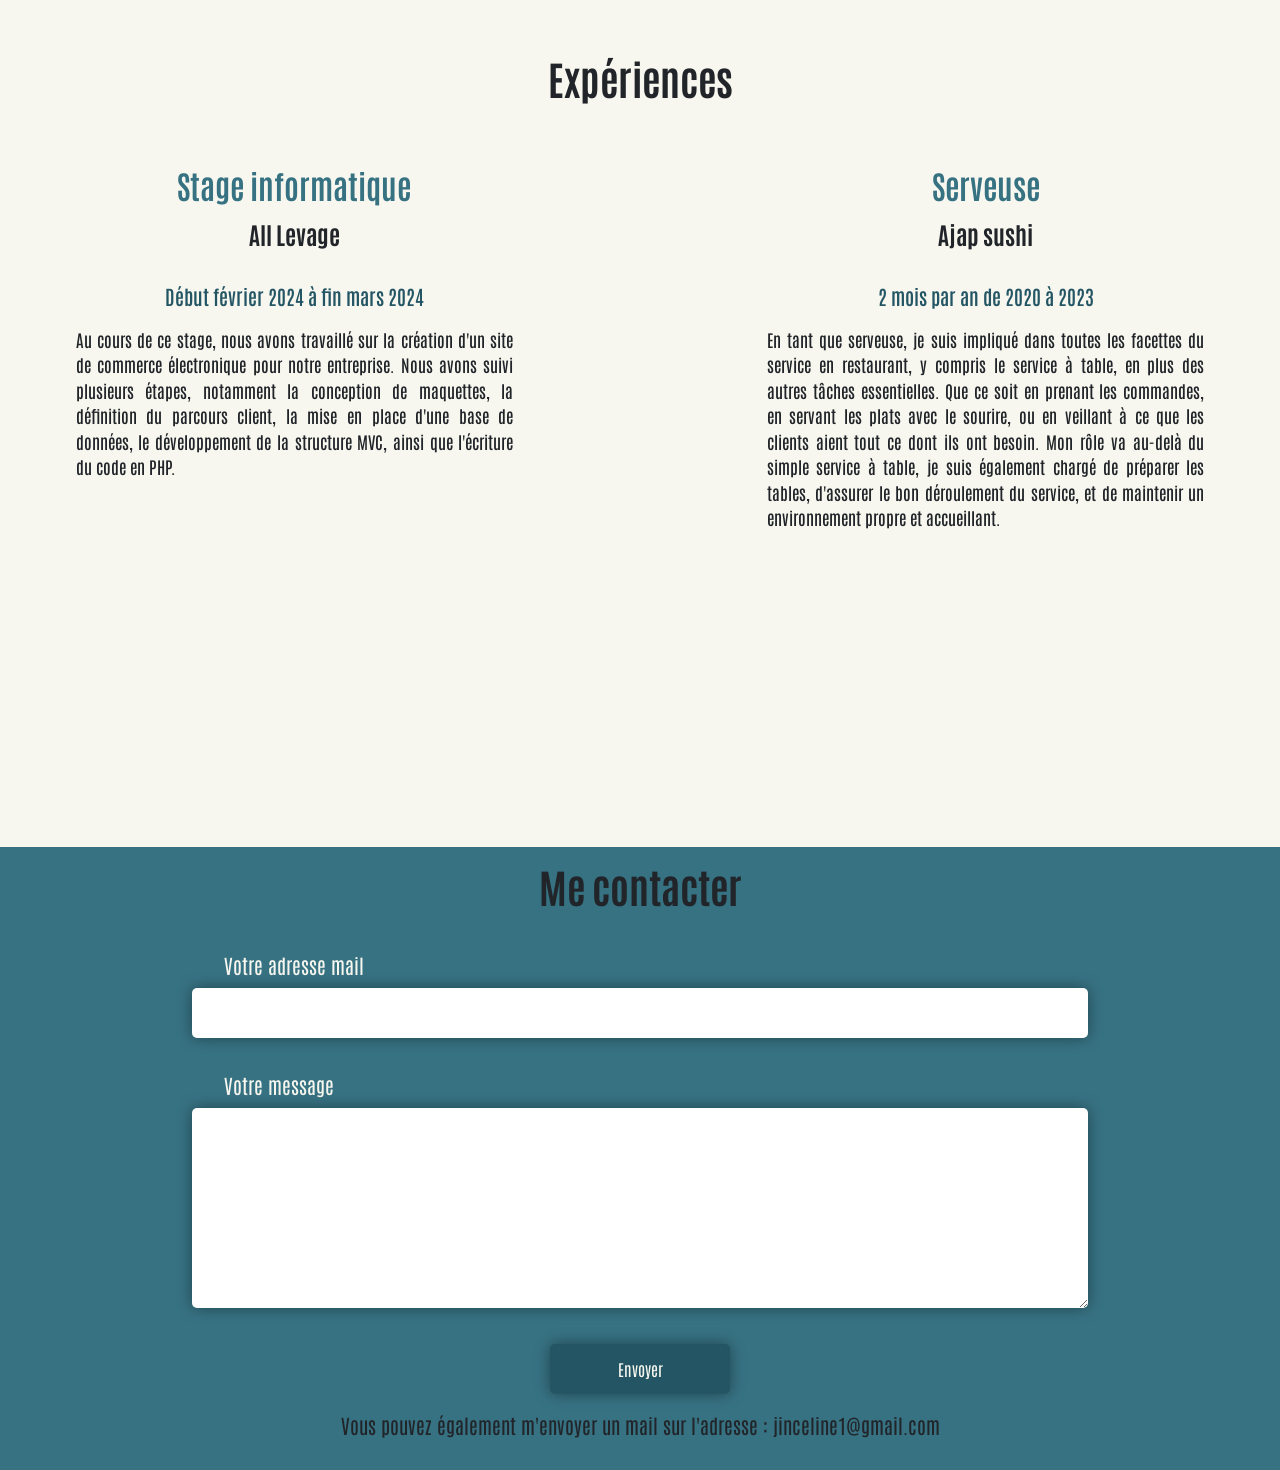
==== commit d3626d9a: "Update index.html" ====
--- a/index.html
+++ b/index.html
@@ -22,19 +22,19 @@
     <div class="collapse navbar-collapse" id="navbarNav">
         <ul class="navbar-nav ms-auto">
             <li class="nav-item">
-                <a href="#projects" class="nav-link">Projets</a>
-            </li>
-            <li class="nav-item">
-                <a href="#skills" class="nav-link" >Compétences</a>
-            </li>
-            <li class="nav-item">
-                <a href="#career" class="nav-link">Parcours</a>
-            </li>
-            <li class="nav-item">
-                <a href="#exp" class="nav-link">Éxpériences</a>
-            </li>
-            <li class="nav-item">
-                <a href="#contact" class="nav-link">Me contacter</a>
+                <a href="#projects" title="projets" class="nav-link">Projets</a>
+            </li>
+            <li class="nav-item">
+                <a href="#skills" title="compétences" class="nav-link" >Compétences</a>
+            </li>
+            <li class="nav-item">
+                <a href="#career" title="parcours" class="nav-link">Parcours</a>
+            </li>
+            <li class="nav-item">
+                <a href="#exp" title="expériences" class="nav-link">Expériences</a>
+            </li>
+            <li class="nav-item">
+                <a href="#contact" title="contact" class="nav-link">Me contacter</a>
             </li>
             <li class="nav-item download-cv">
                 <a href="Content/cv/CV_CelineJin_BUT_informatique" class="nav-link" download>
@@ -276,7 +276,7 @@
         <!--Exp-->
         <div id="exp"></div>
         <div class="container-exp">
-            <h1 class="container-title">Éxpériences</h1>
+            <h1 class="container-title">Expériences</h1>
             <div class="exp">
                 <div class="all">
                     <h2 class="title">Stage informatique</h2>
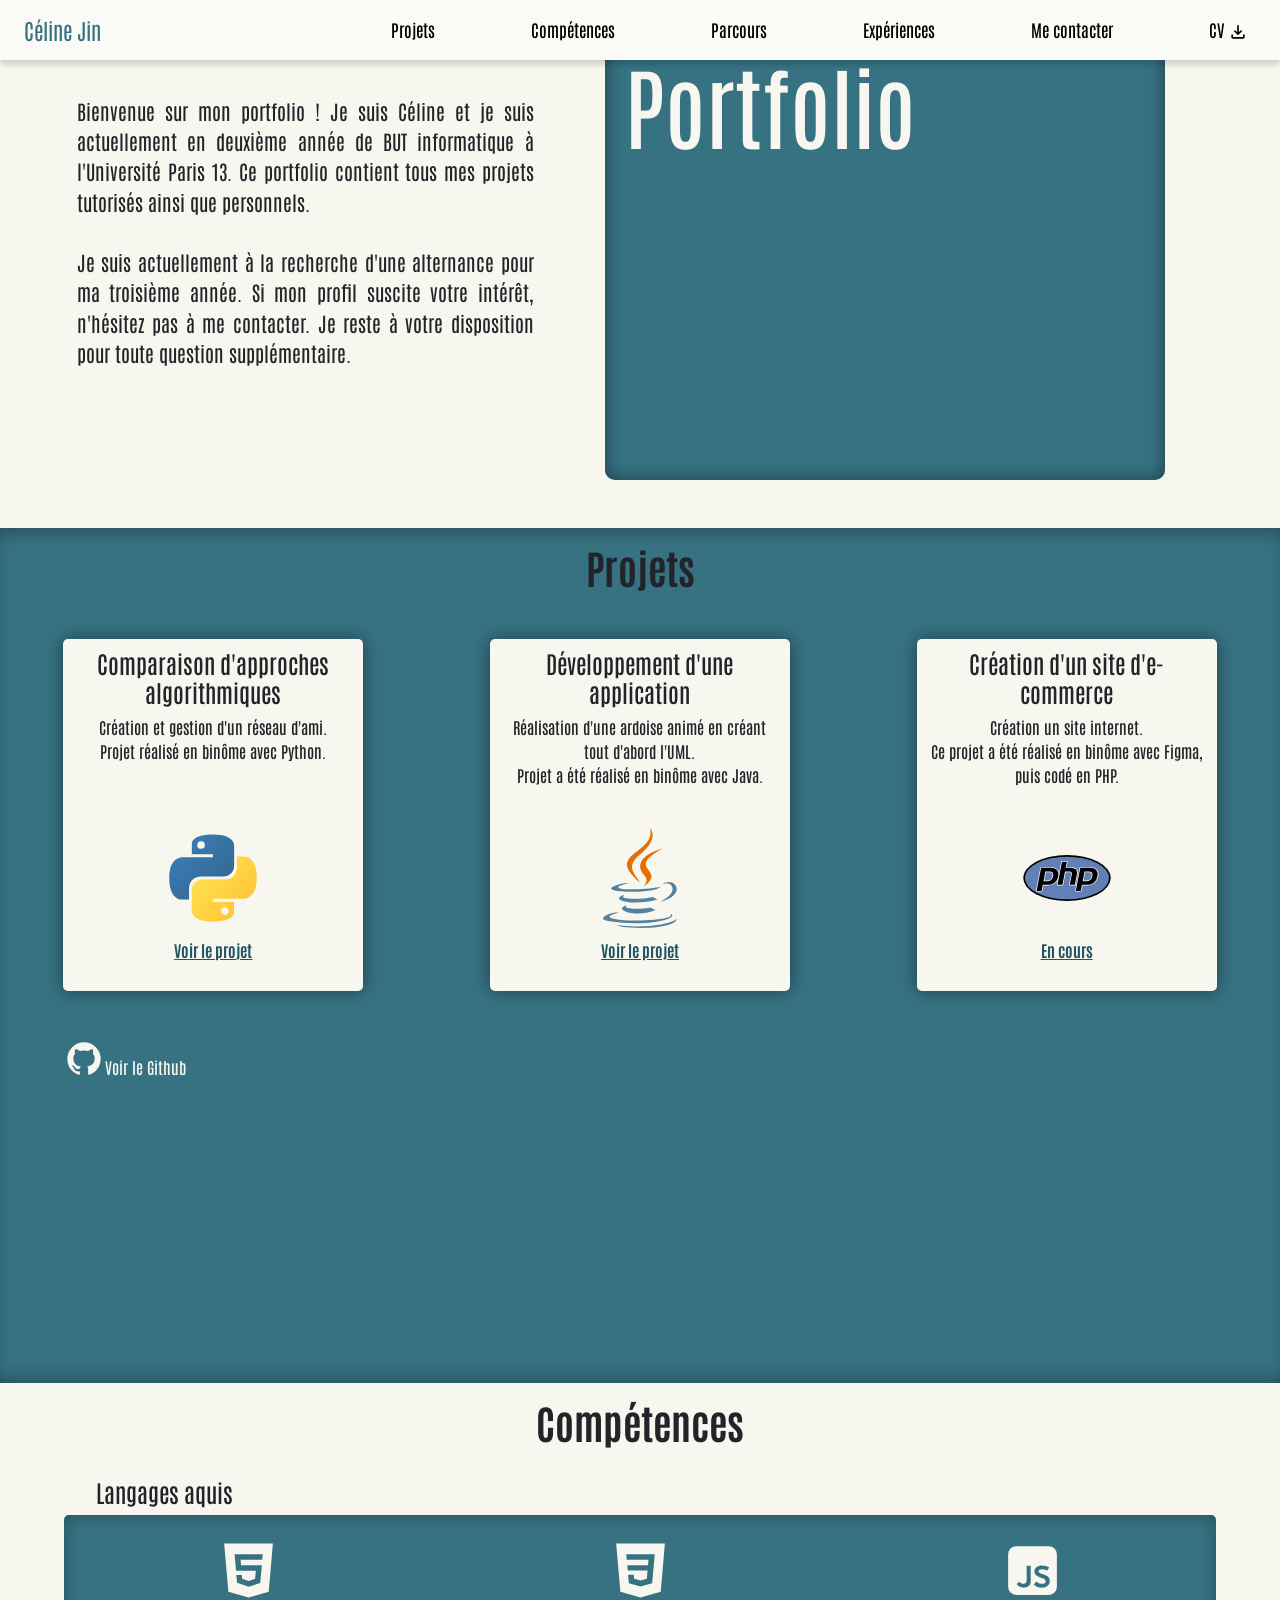
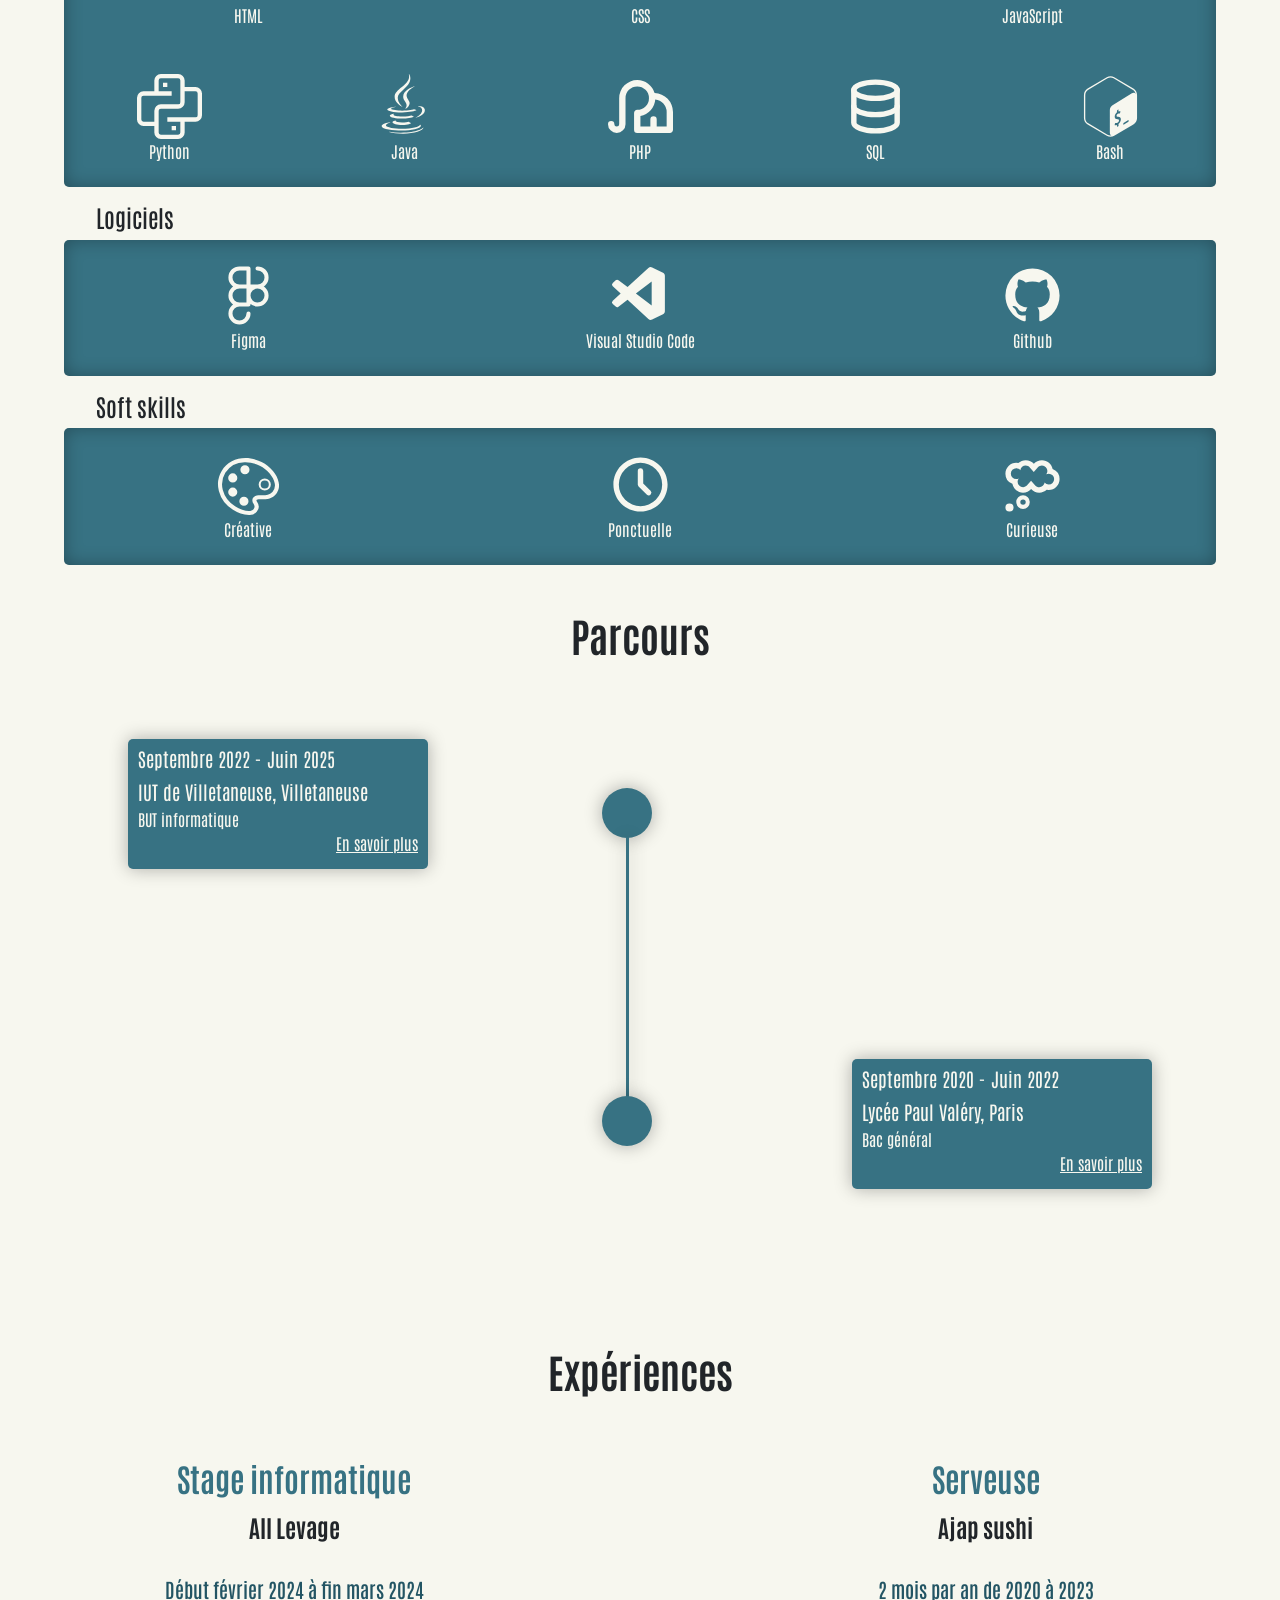
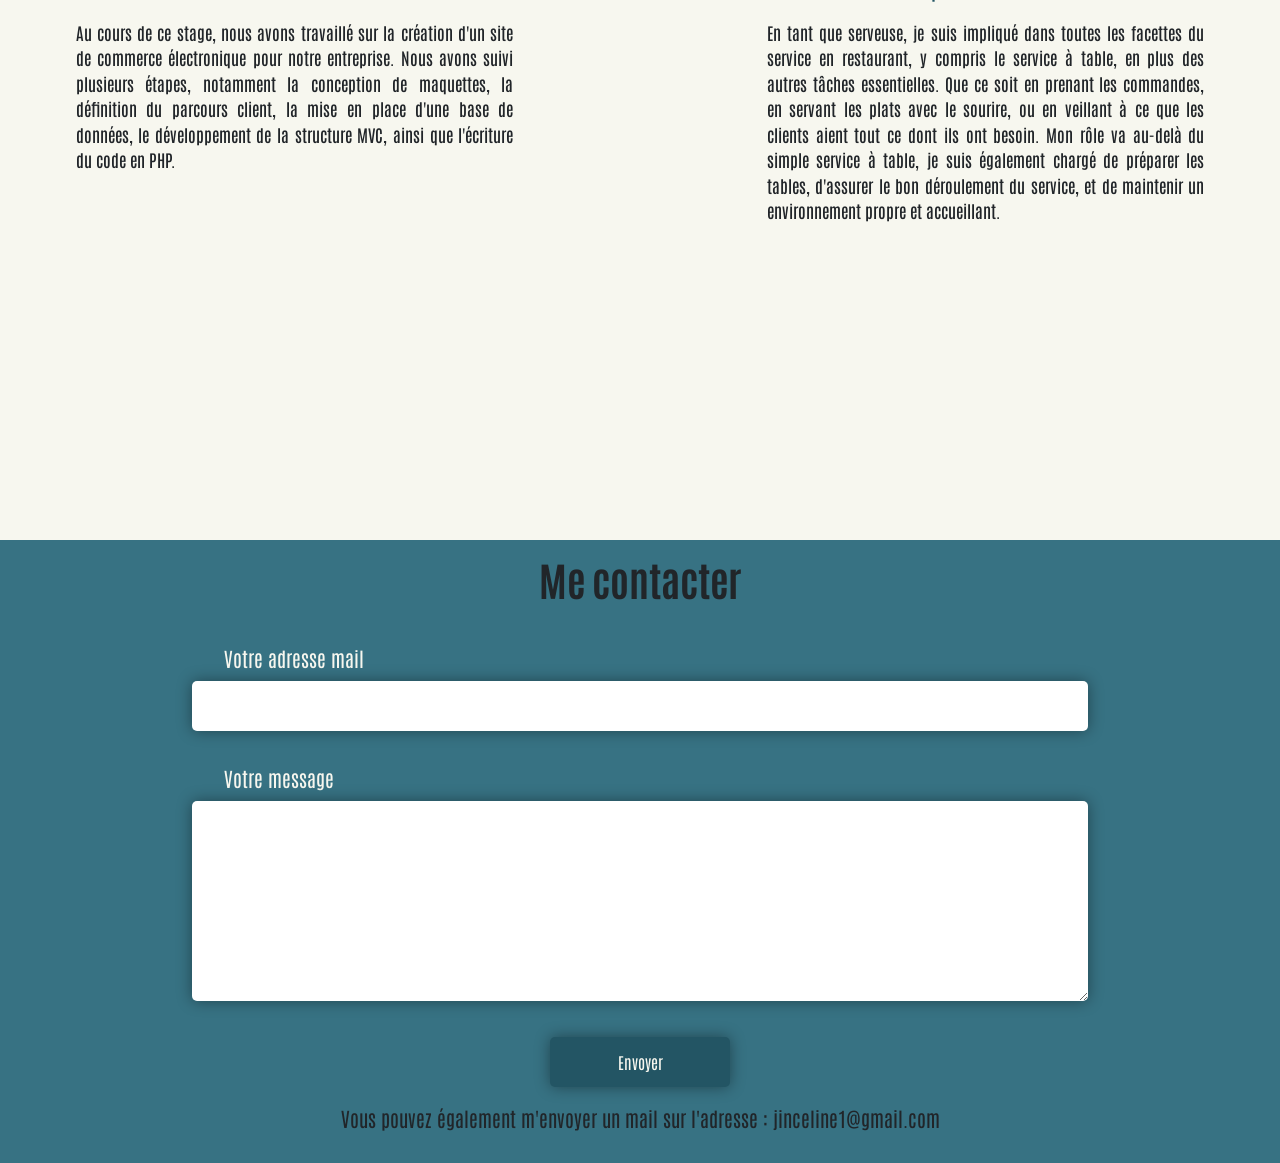
==== commit 58059f80: "Update index.html" ====
--- a/index.html
+++ b/index.html
@@ -13,7 +13,7 @@
 <body>
     
 <nav class="navbar navbar-expand-lg fixed-top">
-    <a href="#top" class="navbar-brand custom-brand">Céline Jin</a>
+    <a href="#home" class="navbar-brand custom-brand">Céline Jin</a>
 
     <button class="navbar-toggler custom-toggler" type="button" data-bs-toggle="collapse" data-bs-target="#navbarNav" aria-controls="navbarNav" aria-expanded="false" aria-label="Toggle navigation">
         <span class="navbar-toggler-icon"></span>
@@ -22,19 +22,19 @@
     <div class="collapse navbar-collapse" id="navbarNav">
         <ul class="navbar-nav ms-auto">
             <li class="nav-item">
-                <a href="#projects" title="projets" class="nav-link">Projets</a>
-            </li>
-            <li class="nav-item">
-                <a href="#skills" title="compétences" class="nav-link" >Compétences</a>
-            </li>
-            <li class="nav-item">
-                <a href="#career" title="parcours" class="nav-link">Parcours</a>
-            </li>
-            <li class="nav-item">
-                <a href="#exp" title="expériences" class="nav-link">Expériences</a>
-            </li>
-            <li class="nav-item">
-                <a href="#contact" title="contact" class="nav-link">Me contacter</a>
+                <a href="#projets" class="nav-link">Projets</a>
+            </li>
+            <li class="nav-item">
+                <a href="#competences" class="nav-link" >Compétences</a>
+            </li>
+            <li class="nav-item">
+                <a href="#parcours" class="nav-link">Parcours</a>
+            </li>
+            <li class="nav-item">
+                <a href="#experiences" class="nav-link">Expériences</a>
+            </li>
+            <li class="nav-item">
+                <a href="#contact" class="nav-link">Me contacter</a>
             </li>
             <li class="nav-item download-cv">
                 <a href="Content/cv/CV_CelineJin_BUT_informatique" class="nav-link" download>
--- a/Content/style.css
+++ b/Content/style.css
@@ -548,11 +548,11 @@
 }
 
 /*Other*/
-#projects, #skills, #career, #contact, #exp{
+#projets, #competences, #parcours, #contact, #experiences{
     height: 50px;
     scroll-snap-align: start;
 }
 
-#top {
+#home {
     height: 6.7rem;
-}+}
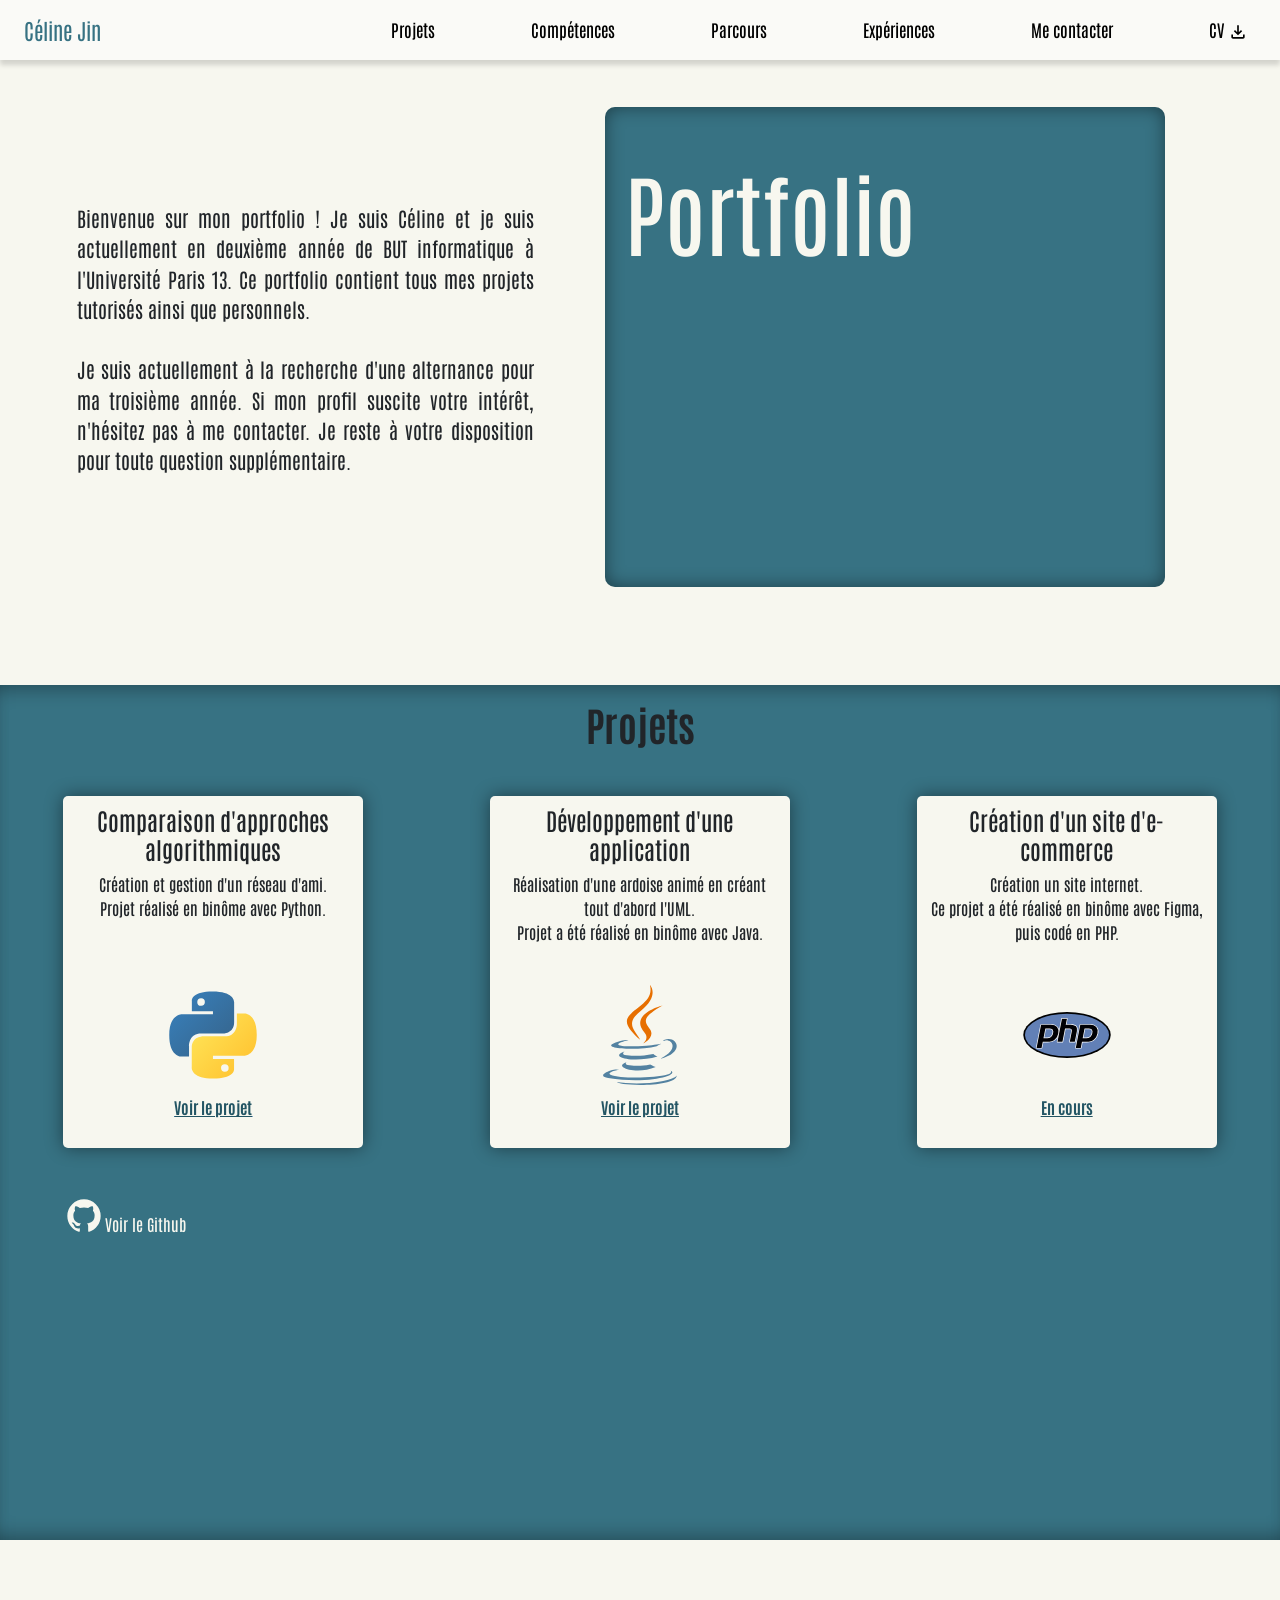
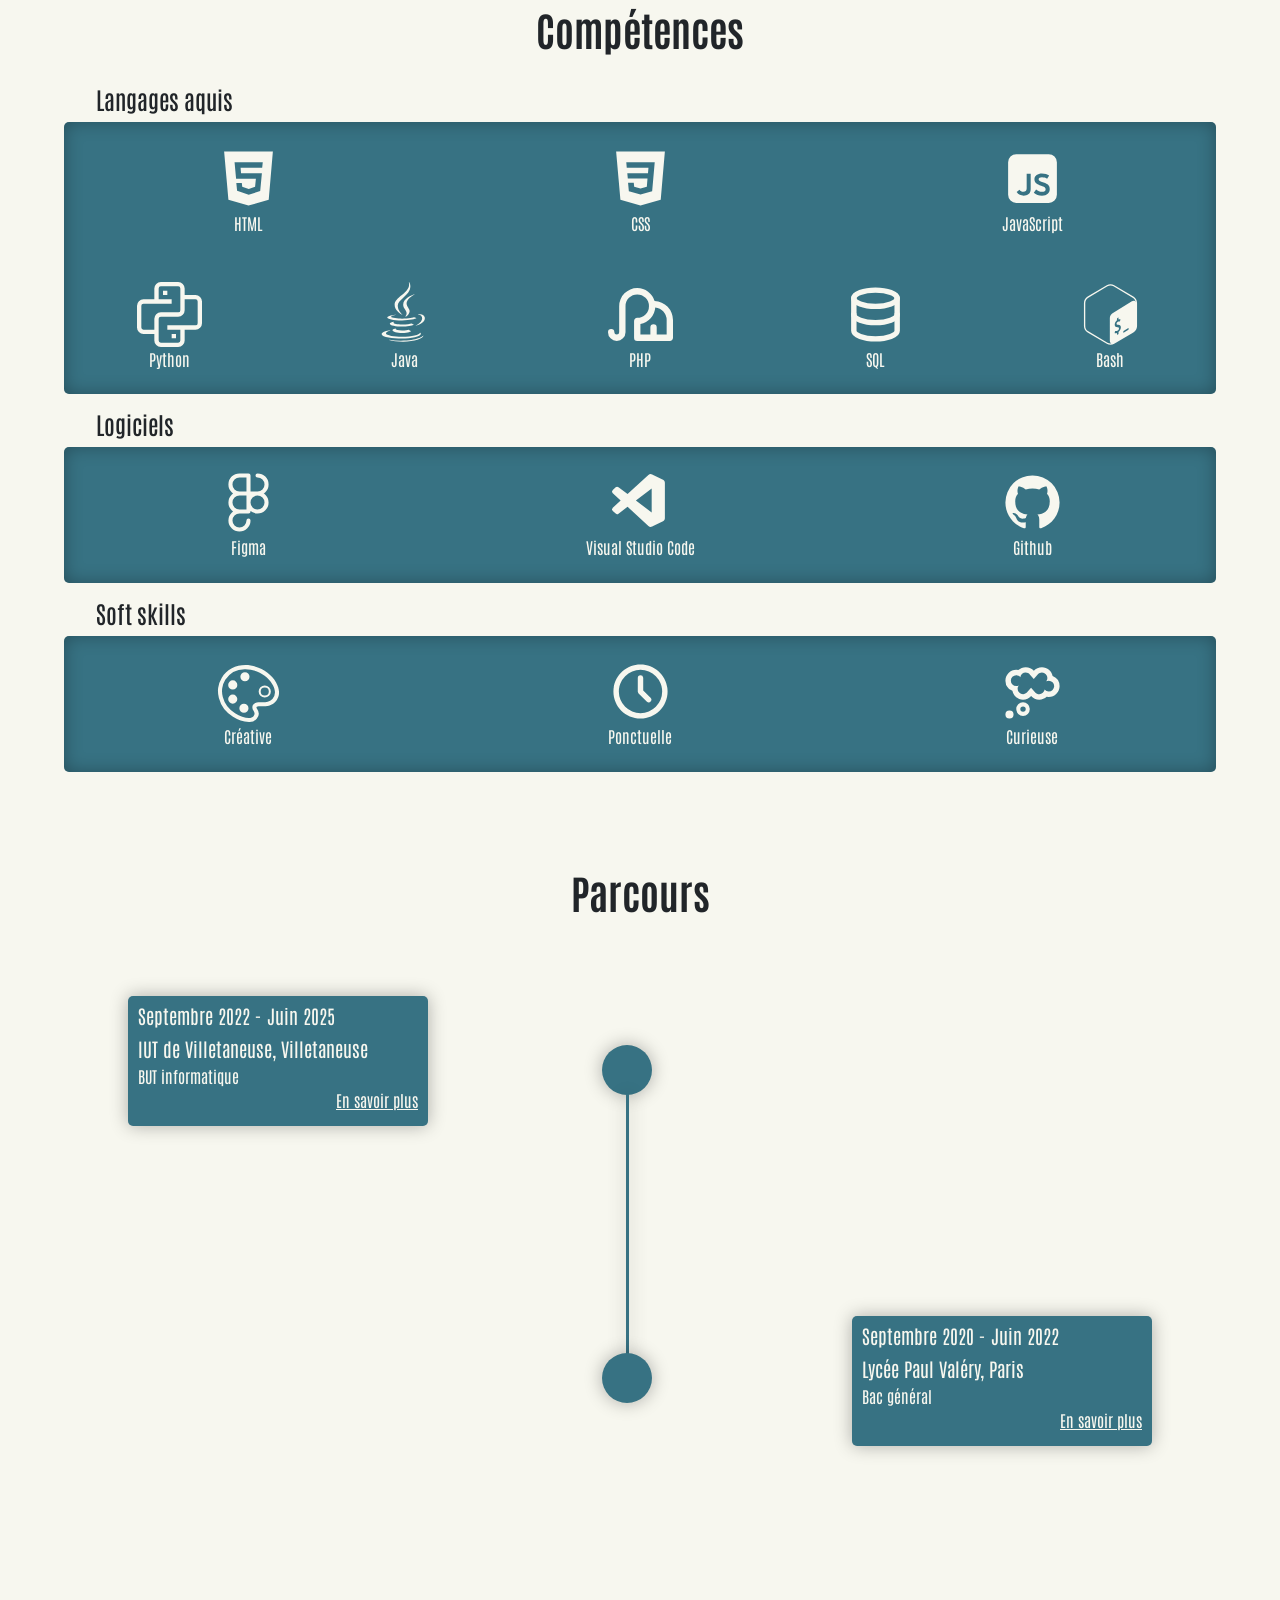
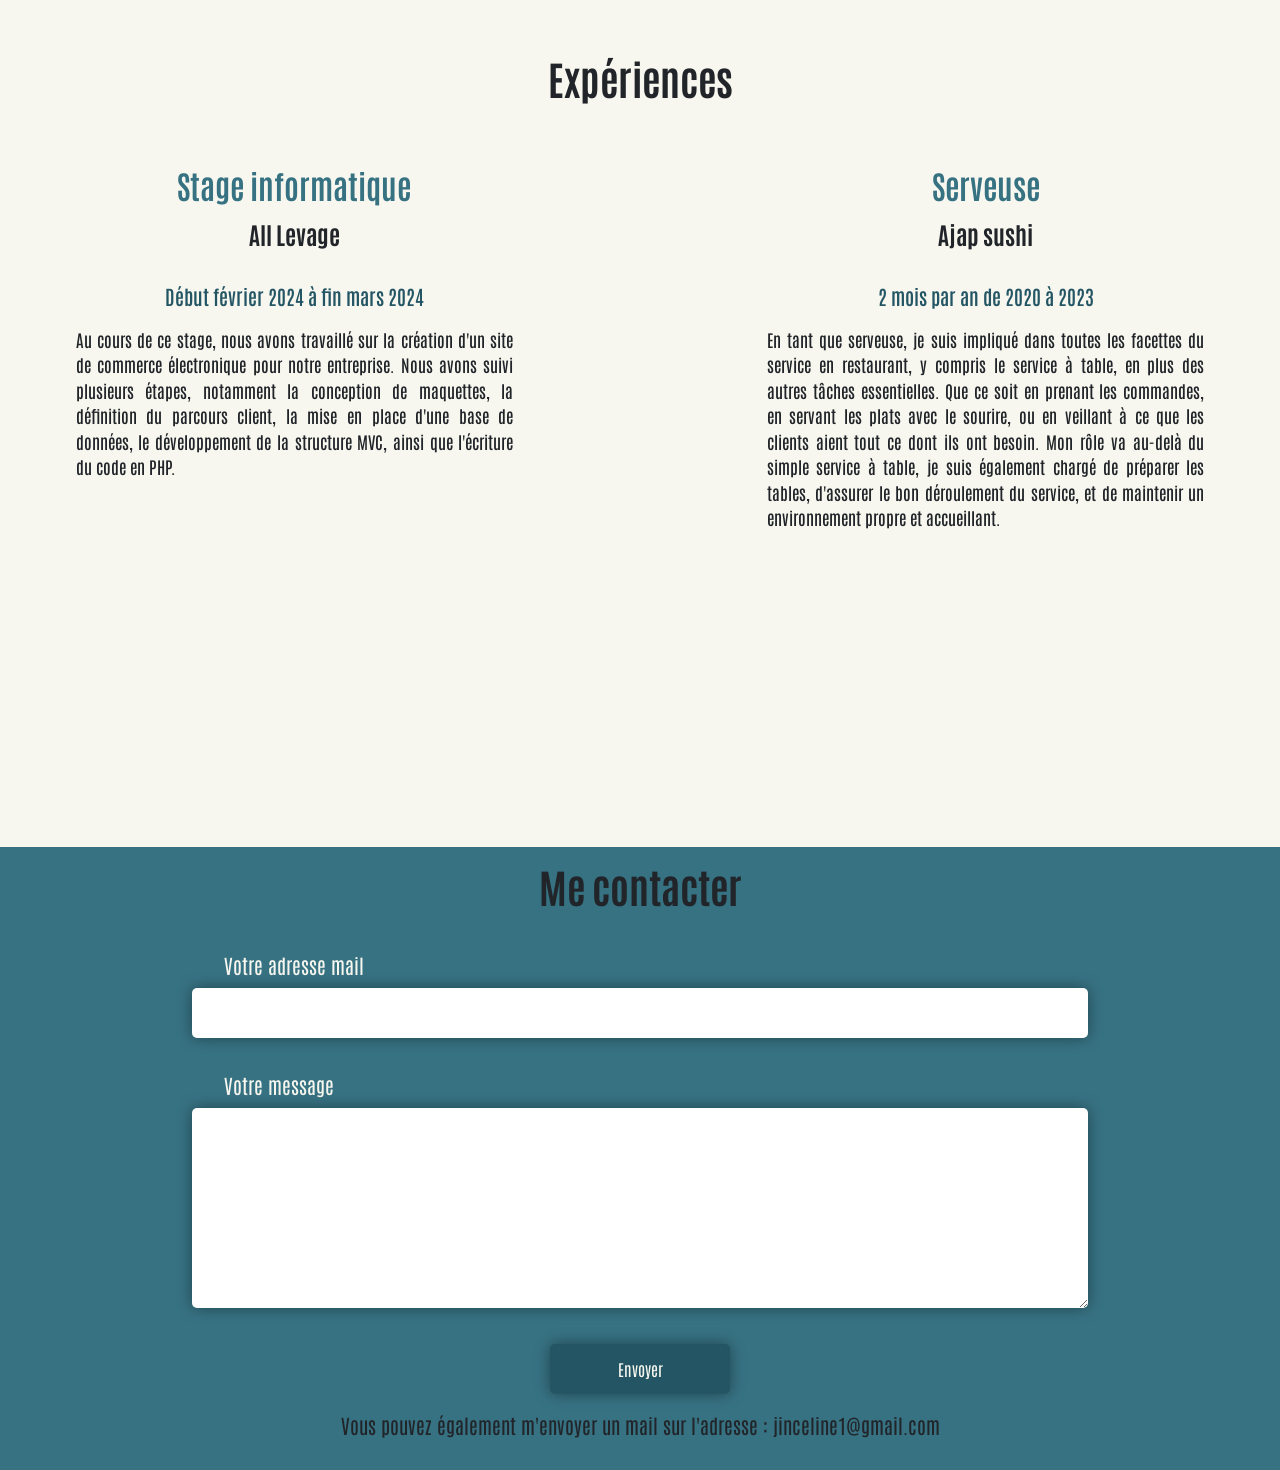
==== commit 627917ca: "Update index.html" ====
--- a/index.html
+++ b/index.html
@@ -49,7 +49,7 @@
 </nav>
 
     <div class="container-fluid">
-        <div id="top"></div>
+        <div id="home"></div>
         <div class="container-about-me">
             <p>Bienvenue sur mon portfolio ! Je suis Céline et je suis actuellement en deuxième année de BUT informatique à l'Université Paris 13. Ce portfolio contient tous mes projets tutorisés ainsi que personnels.<br>
                 <br>Je suis actuellement à la recherche d'une alternance pour ma troisième année. Si mon profil suscite votre intérêt, n'hésitez pas à me contacter. Je reste à votre disposition pour toute question supplémentaire.
@@ -58,7 +58,8 @@
                 <h1>Portfolio</h1>
             </div>
         </div>
-        <div id="projects"></div>
+        <!--Projects-->
+        <div id="projets"></div>
         <div class="container-projects">
             <h1 class="container-title">Projets</h1>
             <div class="projects">
@@ -110,7 +111,7 @@
             </div>
         </div>
         <!--Skills-->
-        <div id="skills"></div>
+        <div id="competences"></div>
         <div class="container-skills">
             <h1 class="container-title">Compétences</h1>
             <!--Langages aquis-->
@@ -197,7 +198,7 @@
             </div>
         </div>
         <!--Parcours-->
-        <div id="career"></div>
+        <div id="parcours"></div>
         <div class="container-school">
             <h1 class="container-title">Parcours</h1>
             <div class="deco">
@@ -273,8 +274,8 @@
                 </div>
             </div>
         </div>
-        <!--Exp-->
-        <div id="exp"></div>
+        <!--Experiences-->
+        <div id="experiences"></div>
         <div class="container-exp">
             <h1 class="container-title">Expériences</h1>
             <div class="exp">
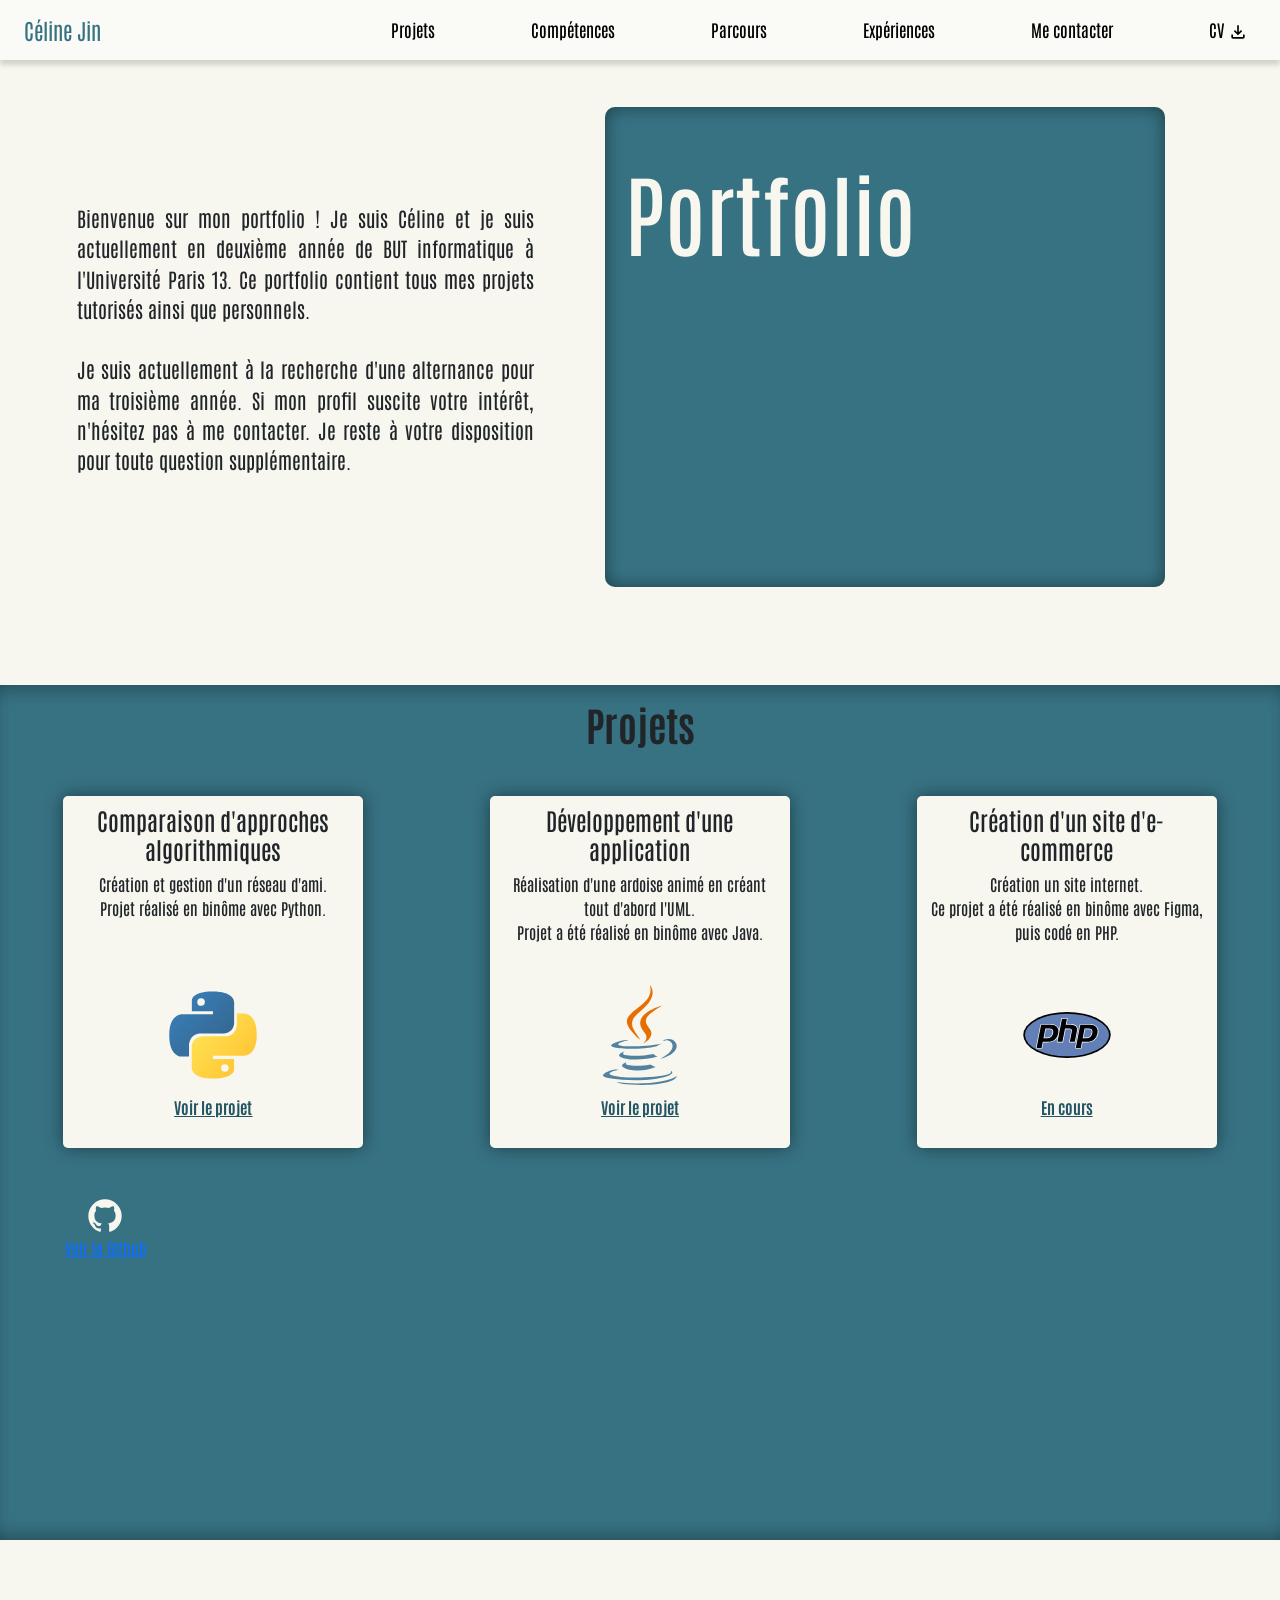
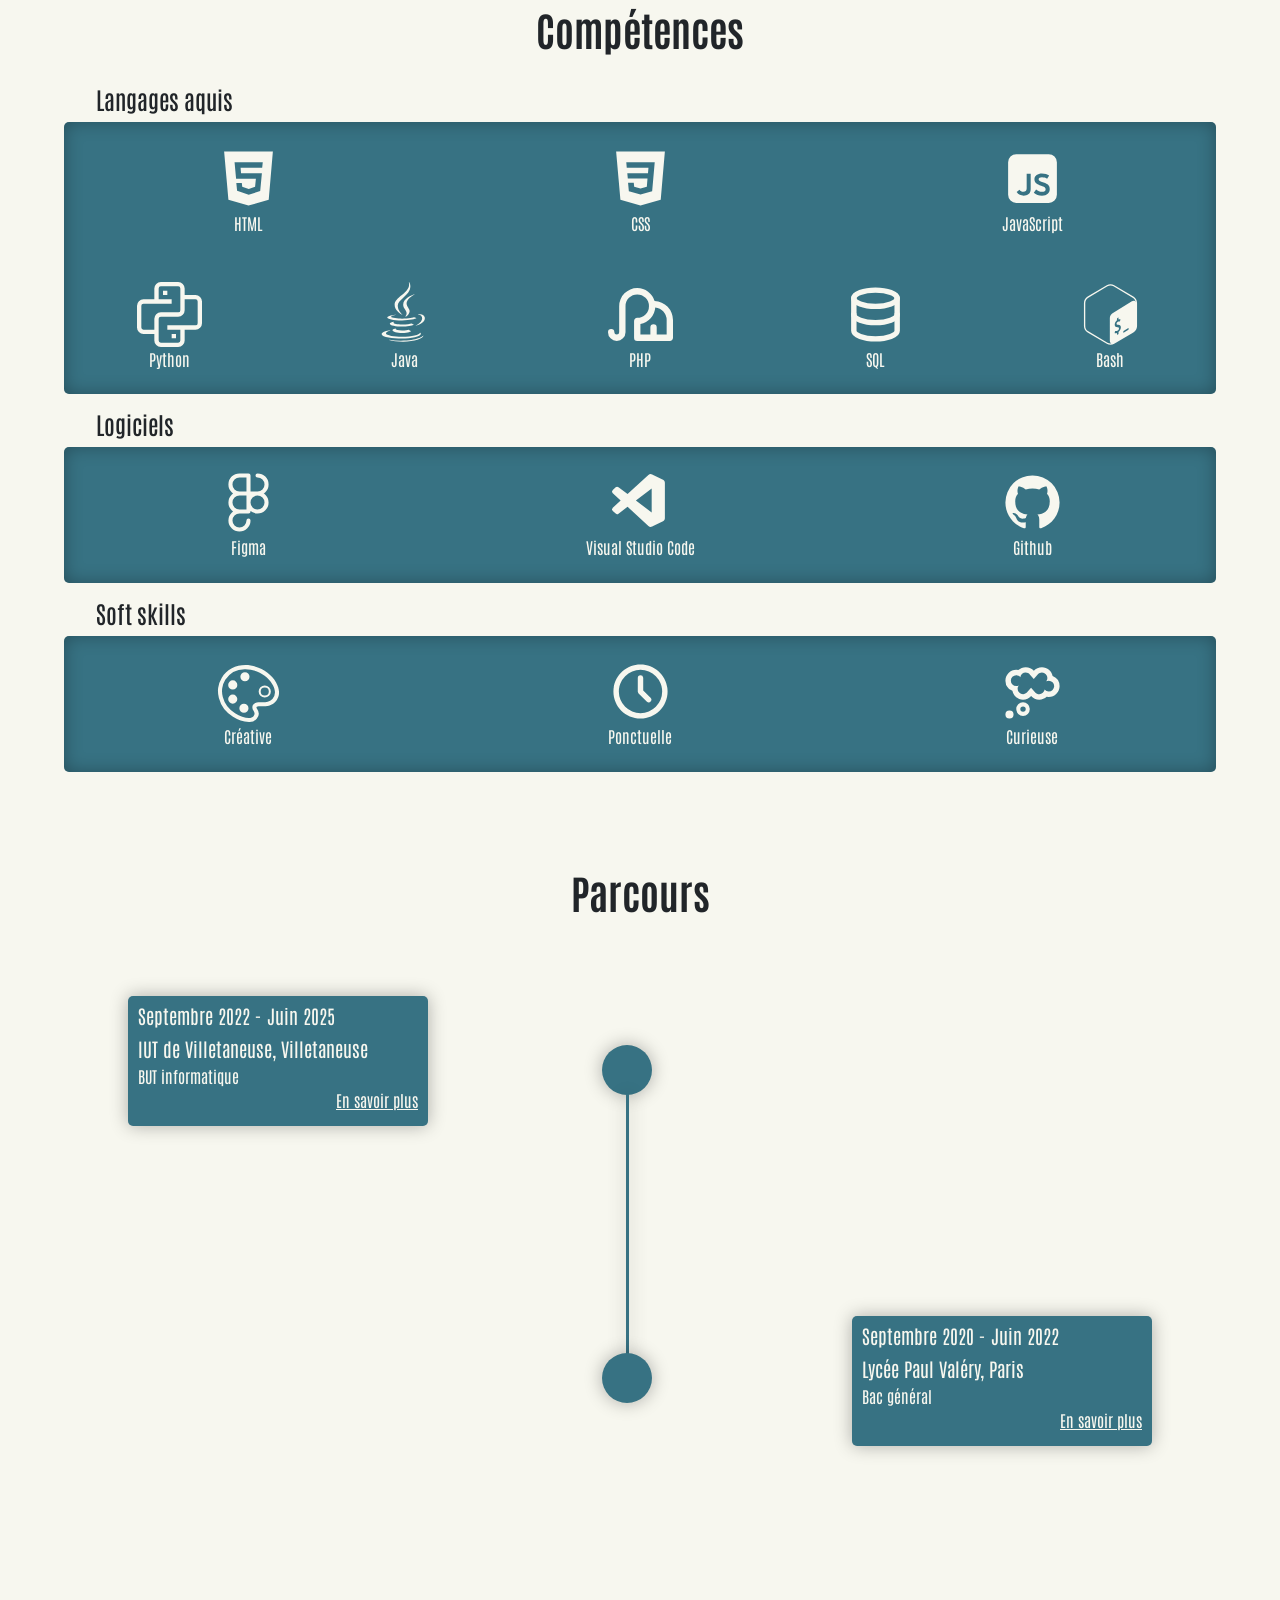
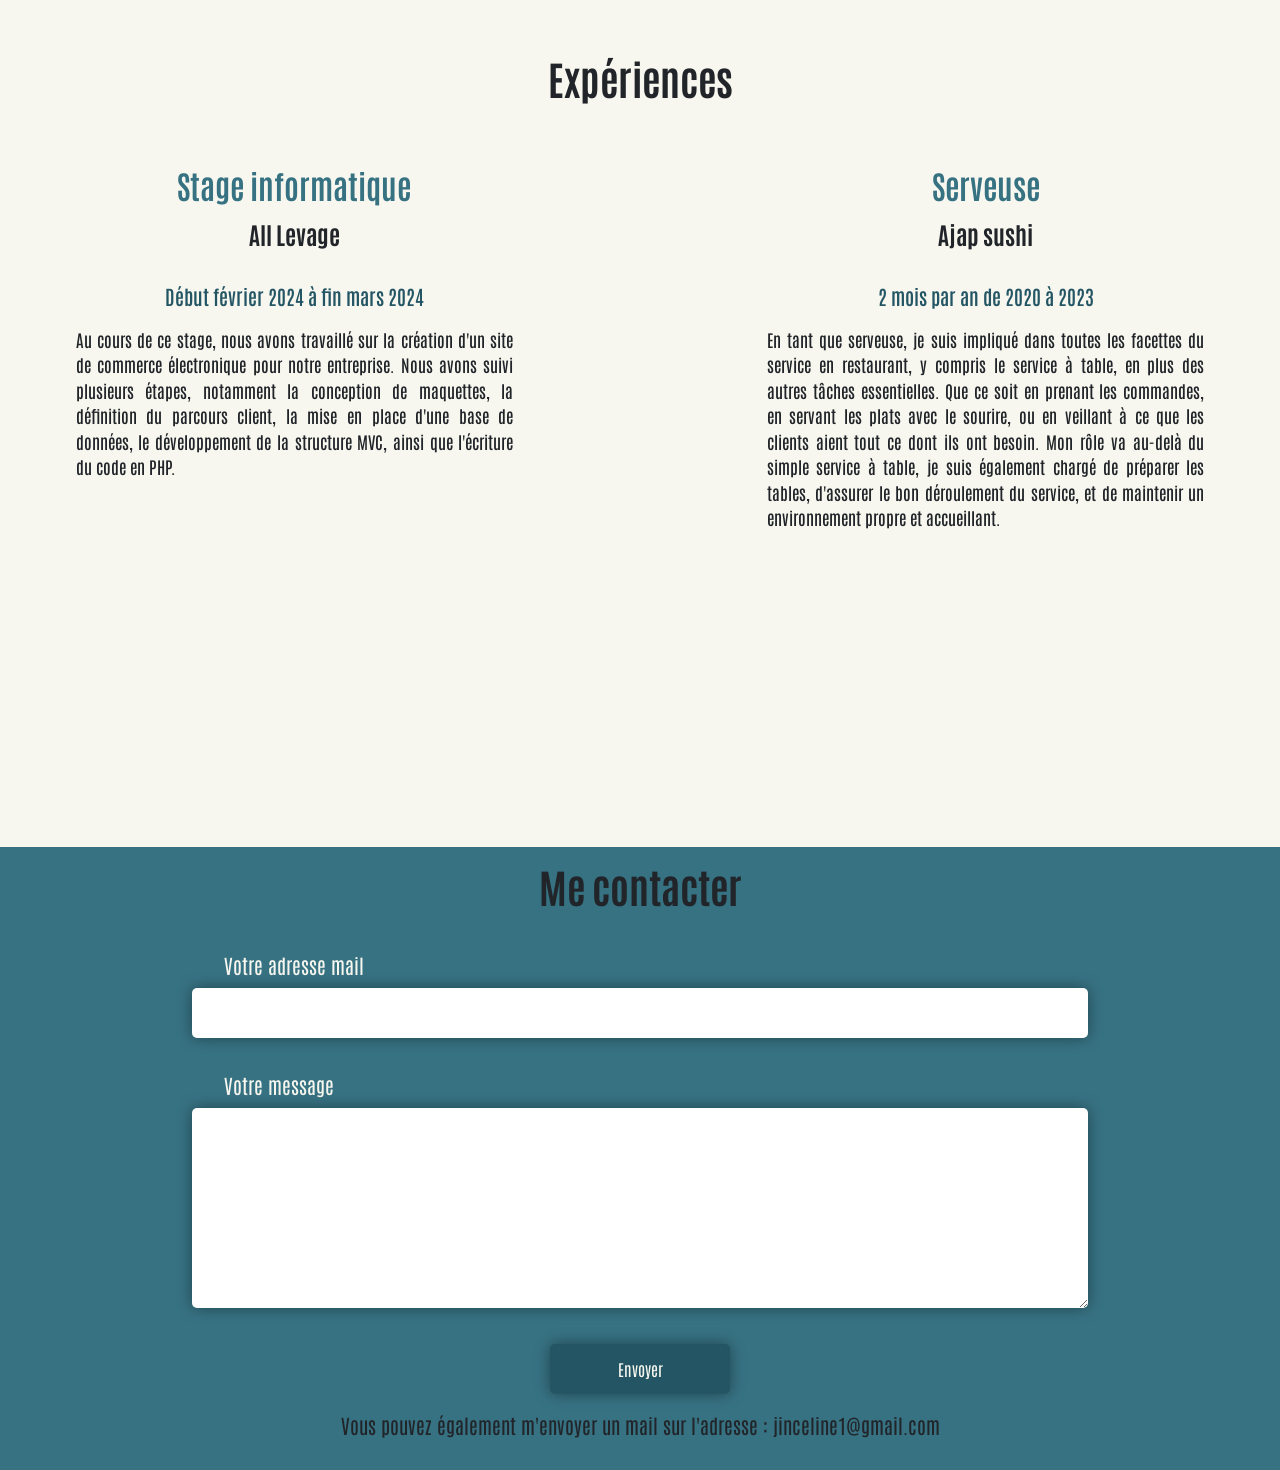
==== commit c7ee5d46: "Update index.html" ====
--- a/index.html
+++ b/index.html
@@ -6,6 +6,7 @@
     <meta name="viewport" content="width=device-width, initial-scale=1.0">
     <link href="https://cdn.jsdelivr.net/npm/bootstrap@5.3.3/dist/css/bootstrap.min.css" rel="stylesheet" integrity="sha384-QWTKZyjpPEjISv5WaRU9OFeRpok6YctnYmDr5pNlyT2bRjXh0JMhjY6hW+ALEwIH" crossorigin="anonymous">
     <link rel="stylesheet" href="Content/style.css">
+    <link rel="icon" type="image/png" href="Content/img/smile.png">
 
     <title>Portfolio Céline Jin</title>
     
@@ -104,10 +105,12 @@
                 </div>
             </div>
             <div class="container-github">
-                <svg xmlns="http://www.w3.org/2000/svg" viewBox="0 0 24 24" width="40" height="40">
-                    <path fill="#F7F7EF" d="M12 2A10 10 0 0 0 2 12c0 4.42 2.87 8.17 6.84 9.5c.5.08.66-.23.66-.5v-1.69c-2.77.6-3.36-1.34-3.36-1.34c-.46-1.16-1.11-1.47-1.11-1.47c-.91-.62.07-.6.07-.6c1 .07 1.53 1.03 1.53 1.03c.87 1.52 2.34 1.07 2.91.83c.09-.65.35-1.09.63-1.34c-2.22-.25-4.55-1.11-4.55-4.92c0-1.11.38-2 1.03-2.71c-.1-.25-.45-1.29.1-2.64c0 0 .84-.27 2.75 1.02c.79-.22 1.65-.33 2.5-.33c.85 0 1.71.11 2.5.33c1.91-1.29 2.75-1.02 2.75-1.02c.55 1.35.2 2.39.1 2.64c.65.71 1.03 1.6 1.03 2.71c0 3.82-2.34 4.66-4.57 4.91c.36.31.69.92.69 1.85V21c0 .27.16.59.67.5C19.14 20.16 22 16.42 22 12A10 10 0 0 0 12 2"/>
-                </svg>
-                <p>Voir le Github</p>
+                <a href="https://github.com/Psynona" target="_blank">
+                    <svg xmlns="http://www.w3.org/2000/svg" viewBox="0 0 24 24" width="40" height="40">
+                        <path fill="#F7F7EF" d="M12 2A10 10 0 0 0 2 12c0 4.42 2.87 8.17 6.84 9.5c.5.08.66-.23.66-.5v-1.69c-2.77.6-3.36-1.34-3.36-1.34c-.46-1.16-1.11-1.47-1.11-1.47c-.91-.62.07-.6.07-.6c1 .07 1.53 1.03 1.53 1.03c.87 1.52 2.34 1.07 2.91.83c.09-.65.35-1.09.63-1.34c-2.22-.25-4.55-1.11-4.55-4.92c0-1.11.38-2 1.03-2.71c-.1-.25-.45-1.29.1-2.64c0 0 .84-.27 2.75 1.02c.79-.22 1.65-.33 2.5-.33c.85 0 1.71.11 2.5.33c1.91-1.29 2.75-1.02 2.75-1.02c.55 1.35.2 2.39.1 2.64c.65.71 1.03 1.6 1.03 2.71c0 3.82-2.34 4.66-4.57 4.91c.36.31.69.92.69 1.85V21c0 .27.16.59.67.5C19.14 20.16 22 16.42 22 12A10 10 0 0 0 12 2"/>
+                    </svg>
+                    <p>Voir le Github</p>
+                </a>
             </div>
         </div>
         <!--Skills-->
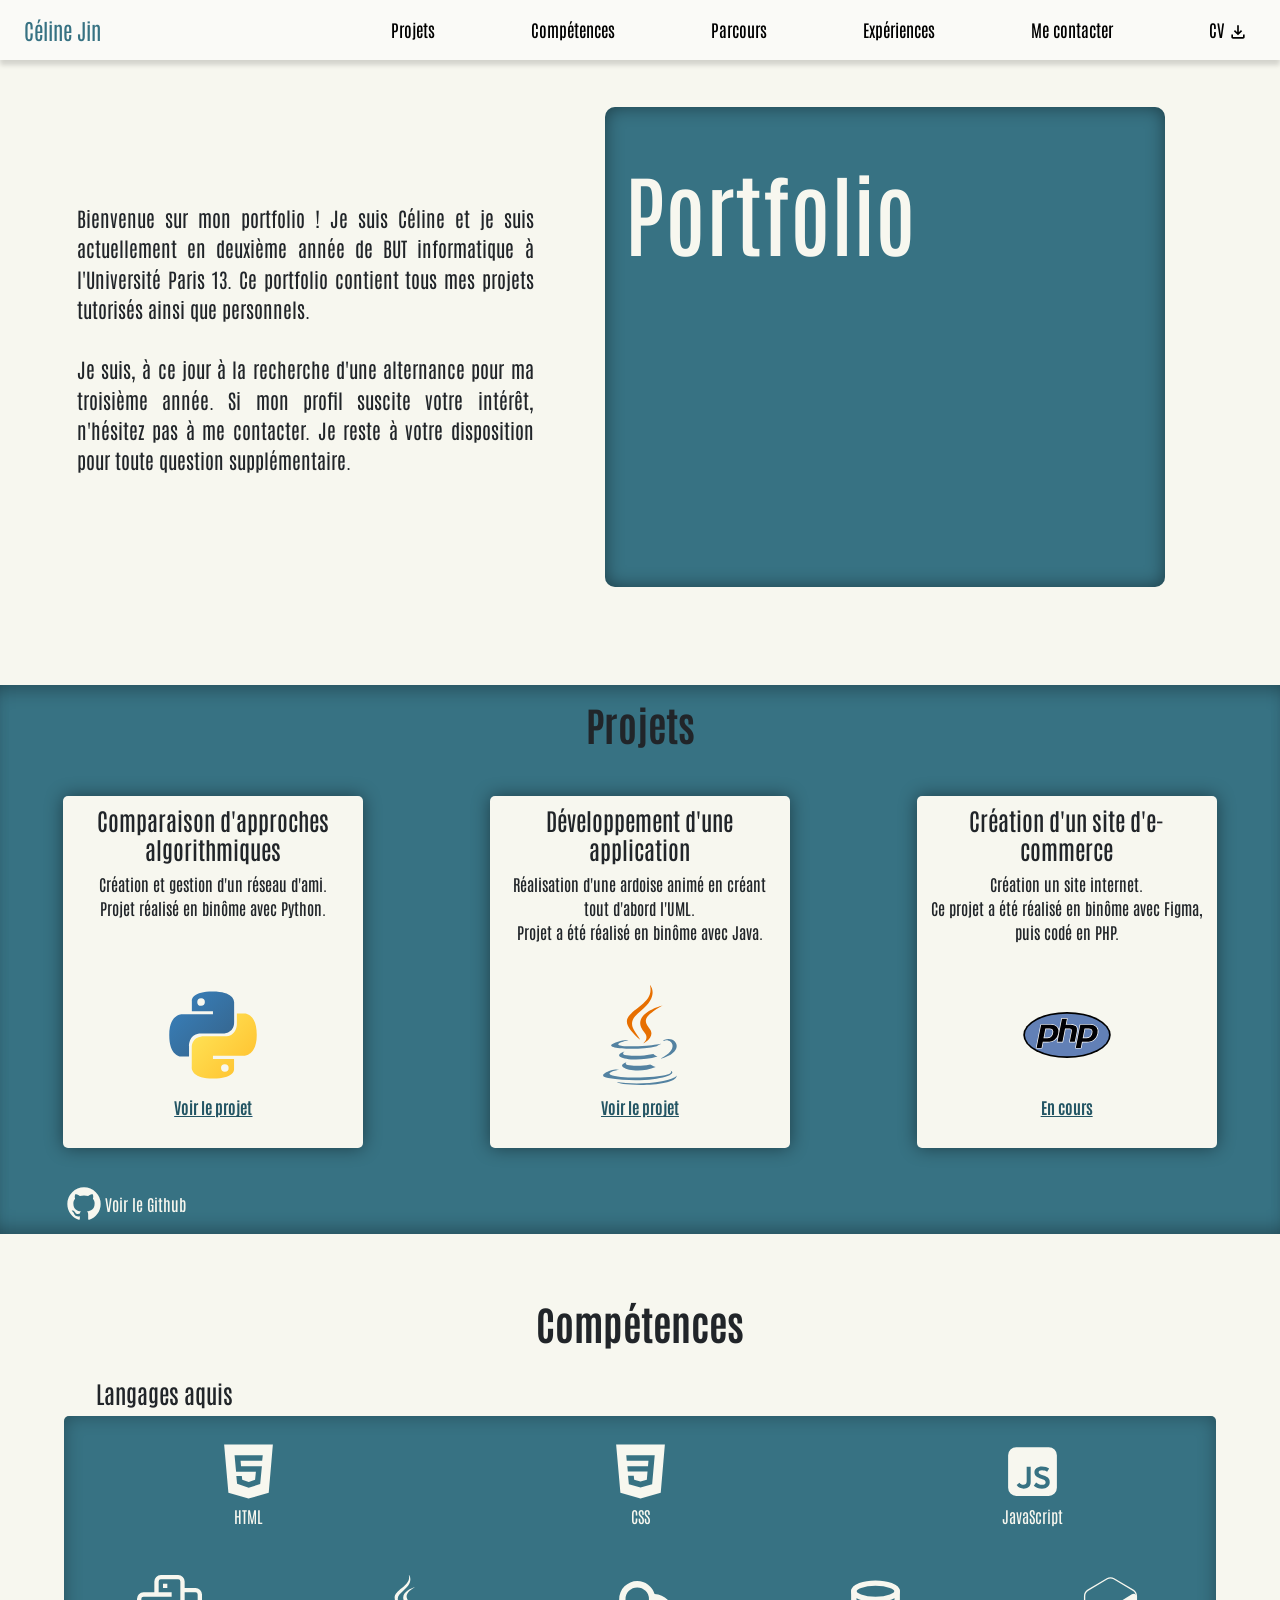
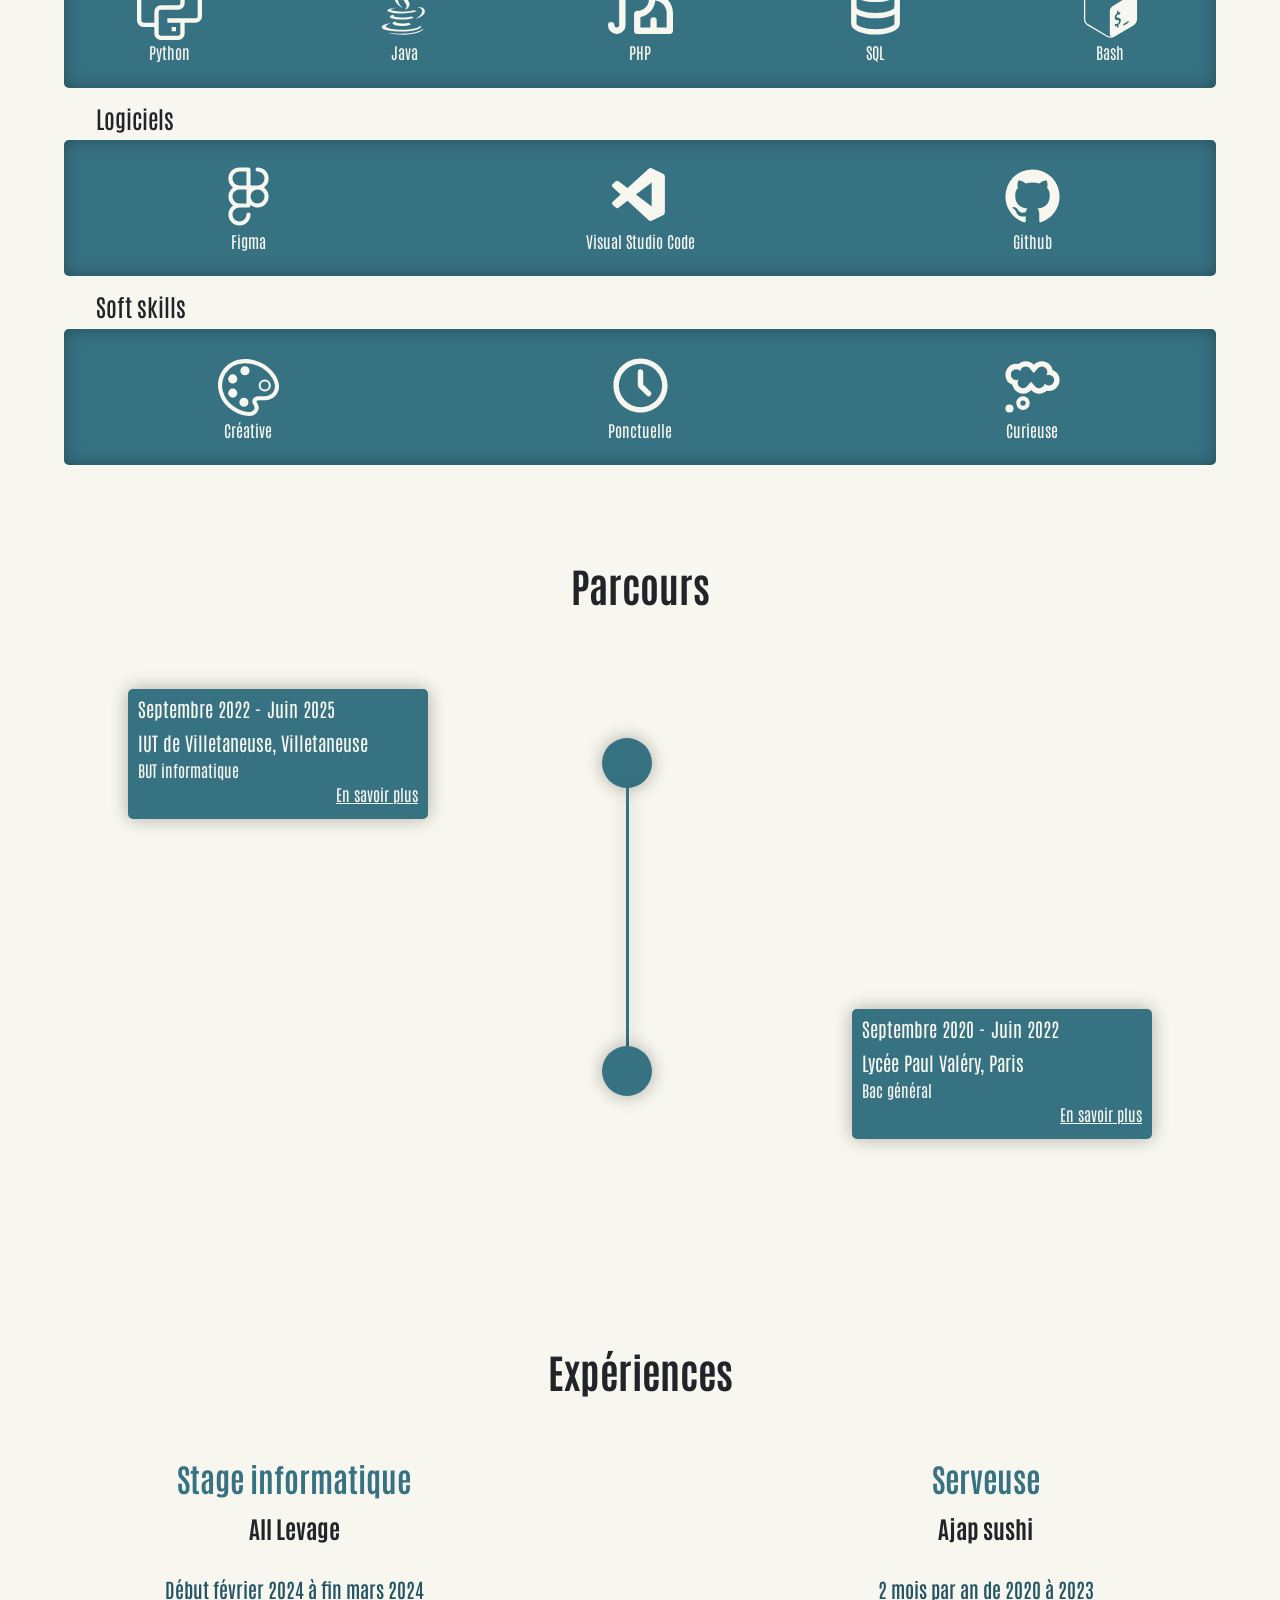
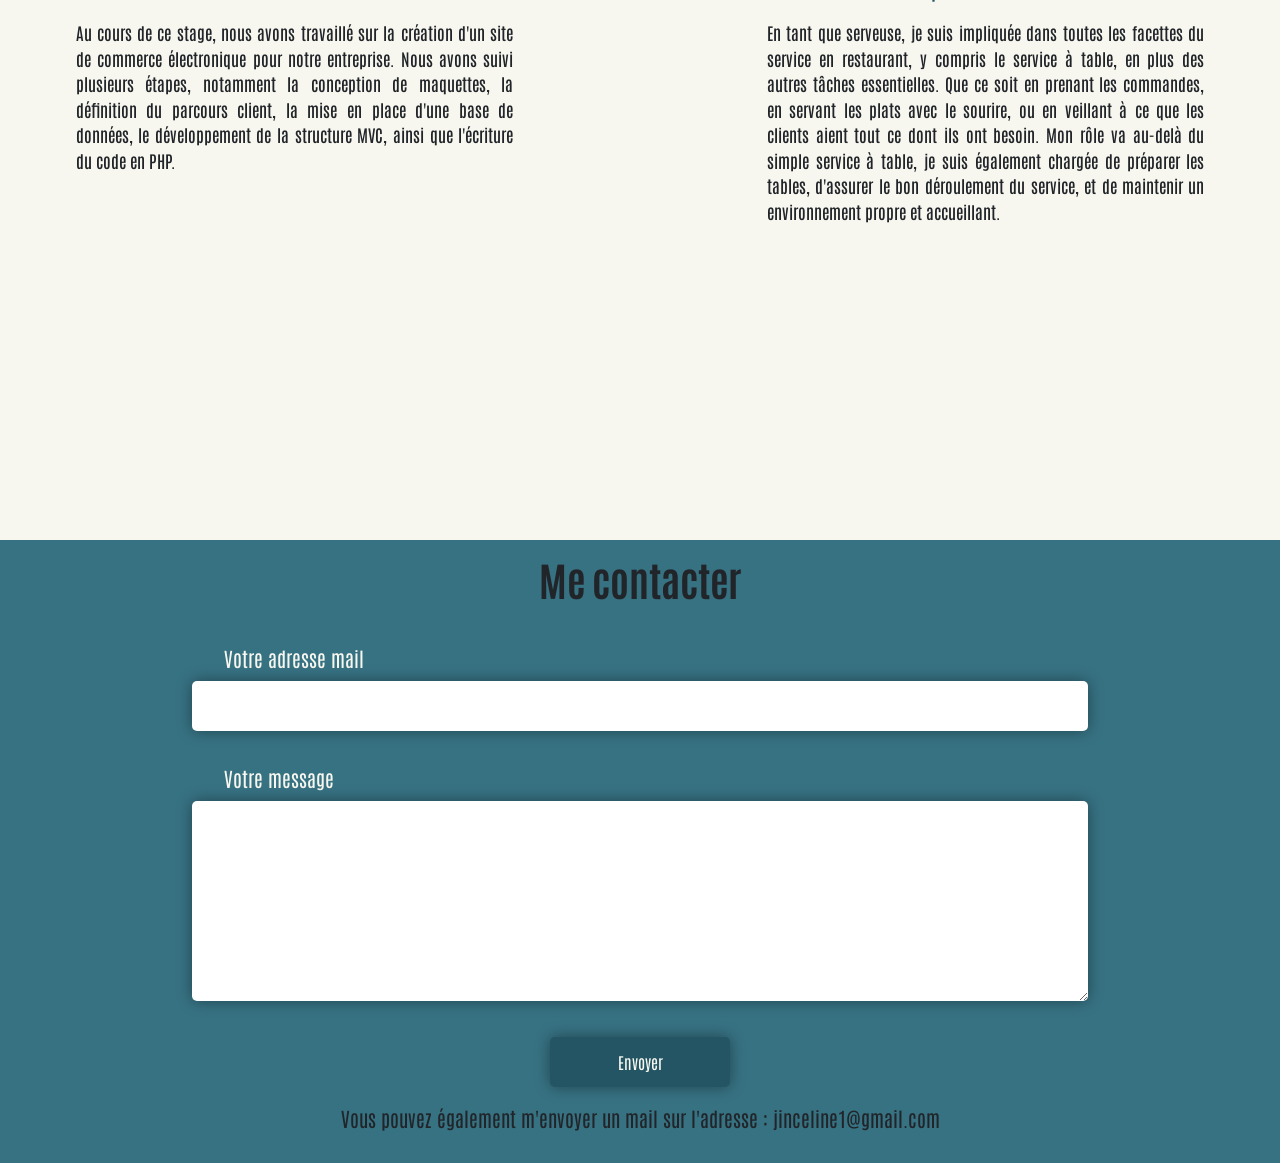
==== commit f372cc06: "update" ====
--- a/index.html
+++ b/index.html
@@ -38,7 +38,7 @@
                 <a href="#contact" class="nav-link">Me contacter</a>
             </li>
             <li class="nav-item download-cv">
-                <a href="Content/cv/CV_CelineJin_BUT_informatique" class="nav-link" download>
+                <a href="Content/cv/CV_CelineJin_BUT_Info.pdf" class="nav-link" download>
                     CV
                     <svg xmlns="http://www.w3.org/2000/svg" viewBox="0 0 24 24" width="20" height="20">
                         <path fill="black" d="m12 16l-5-5l1.4-1.45l2.6 2.6V4h2v8.15l2.6-2.6L17 11zm-6 4q-.825 0-1.412-.587T4 18v-3h2v3h12v-3h2v3q0 .825-.587 1.413T18 20z"/>
@@ -53,7 +53,7 @@
         <div id="home"></div>
         <div class="container-about-me">
             <p>Bienvenue sur mon portfolio ! Je suis Céline et je suis actuellement en deuxième année de BUT informatique à l'Université Paris 13. Ce portfolio contient tous mes projets tutorisés ainsi que personnels.<br>
-                <br>Je suis actuellement à la recherche d'une alternance pour ma troisième année. Si mon profil suscite votre intérêt, n'hésitez pas à me contacter. Je reste à votre disposition pour toute question supplémentaire.
+                <br>Je suis, à ce jour à la recherche d'une alternance pour ma troisième année. Si mon profil suscite votre intérêt, n'hésitez pas à me contacter. Je reste à votre disposition pour toute question supplémentaire.
             </p>
             <div class="deco">
                 <h1>Portfolio</h1>
@@ -292,7 +292,7 @@
                     <h2 class="title">Serveuse</h2>
                     <h4 class="business">Ajap sushi</h4>
                     <p class="date">2 mois par an de 2020 à 2023</p>
-                    <p class="tasks">En tant que serveuse, je suis impliqué dans toutes les facettes du service en restaurant, y compris le service à table, en plus des autres tâches essentielles. Que ce soit en prenant les commandes, en servant les plats avec le sourire, ou en veillant à ce que les clients aient tout ce dont ils ont besoin. Mon rôle va au-delà du simple service à table, je suis également chargé de préparer les tables, d'assurer le bon déroulement du service, et de maintenir un environnement propre et accueillant.</p>
+                    <p class="tasks">En tant que serveuse, je suis impliquée dans toutes les facettes du service en restaurant, y compris le service à table, en plus des autres tâches essentielles. Que ce soit en prenant les commandes, en servant les plats avec le sourire, ou en veillant à ce que les clients aient tout ce dont ils ont besoin. Mon rôle va au-delà du simple service à table, je suis également chargée de préparer les tables, d'assurer le bon déroulement du service, et de maintenir un environnement propre et accueillant.</p>
                 </div>
                 
             </div>
--- a/Content/style.css
+++ b/Content/style.css
@@ -132,7 +132,6 @@
 /*Projects*/
 .container-projects {
     margin: 0;
-    height: 95vh;
     text-align: center;
     background-color: #377283;
     width: 100%;
@@ -173,13 +172,15 @@
     text-decoration-line: underline;
 }
 
-.container-projects .container-github {
-    display: flex;
-    align-items: end;
-    margin-top: 3rem;
+.container-projects .container-github a {
+    display: flex;
+    height: 60px;
+    align-items: center;
+    margin-top: 2%;
     margin-left: 4rem;
     cursor: pointer;
     color: #F7F7EF;
+    text-decoration-line: none;
 }
 .container-projects .container-github p {
     margin-bottom: 0;
@@ -215,9 +216,10 @@
     .container-projects .project-link {
         transform: translate(0);
     }
-    .container-projects .container-github {
-        margin-top: 0.625rem;
-        height: 5rem;
+    .container-projects .container-github a {
+        margin: 0;
+        padding: 5%;
+        margin-left: 2%;
     }
 }
 
@@ -403,6 +405,9 @@
     }
     .container-school .high-school {
         flex-direction:column;
+    }
+    .container-school .high-school-details.details, .container-school .but-details {
+        width: 100%;
     }
 
     
